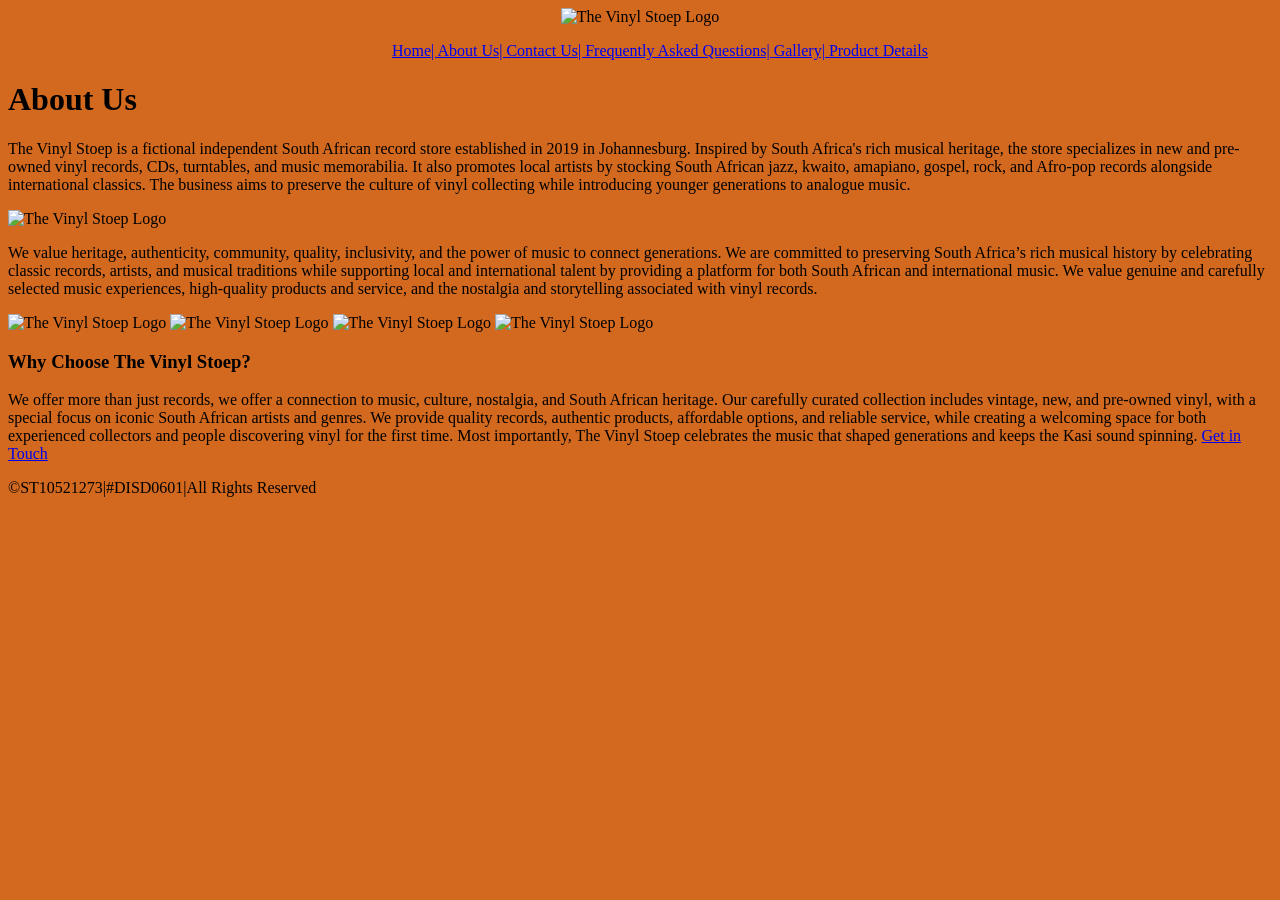
==== About.html @ 345408a7 "Add files via upload" ====
<!DOCTYPE html>
<html lang="en">
<head>
    
    <title>About Us</title>

</head>
<body>
   <header>
     <!---
     Navigation bar starts here-->   
    <nav>   
        <center>
            <img src="images/image1.png.png" alt="The Vinyl Stoep Logo" width="300" height="250">
        </center>  

<ul>
<center> <a href="index.html"> Home| </a>   
   <a href="About.html"> About Us|  </a>   
  <a href="ContactUs.html"> Contact Us| </a>  
   <a href="FrequentlyAskQuestions.html"> Frequently Asked Questions|  </a>  
   <a href="Gallery.html"> Gallery| </a>   
   <a href="ProductDetails.html"> Product Details </a>  
   </center>  
 

</ul>

 <style>body{background-color:chocolate}</style>
    </nav>
    
    </header>  
    <main>
        <h1>About Us</h1>
        <p>The Vinyl Stoep is a fictional independent South African record store established in 2019 in Johannesburg. 
            Inspired by South Africa's rich musical heritage,
             the store specializes in new and pre-owned vinyl records, CDs, turntables, and music memorabilia. 
             It also promotes local artists by stocking South African jazz, kwaito, amapiano, gospel, rock, and Afro-pop records alongside international classics. 
            The business aims to preserve the culture of vinyl collecting while introducing younger generations to analogue music. 
 </p>  
 <img src="Images/Exteriorvin.jpg" alt="The Vinyl Stoep Logo" width="1334" height="500"> 
 
        
<p>
We value heritage, authenticity, community, quality, inclusivity, and the power of music to connect generations. 
We are committed to preserving South Africa’s rich musical history by celebrating classic records, artists, 
and musical traditions while supporting local and international talent by providing a platform for both South African and international  music. 
We value genuine and carefully selected music experiences, high-quality products and service, and the nostalgia and storytelling associated with vinyl records. 

</p>
<img src="Images/HughMasekela.jpg" alt="The Vinyl Stoep Logo" width="300" height="250"> 
 <img src="Images/image10.png" alt="The Vinyl Stoep Logo" width="300" height="250"> 
 <img src="Images/image8.jpg" alt="The Vinyl Stoep Logo" width="300" height="250"> 
 <img src="Images/image11.jpg" alt="The Vinyl Stoep Logo" width="300" height="250"> 

<h3>Why Choose The Vinyl Stoep?</h3>
<p>  
We offer more than just records, we offer a connection to music, culture, nostalgia, and 
South African heritage. Our carefully curated collection includes vintage, new, and pre-owned vinyl,
 with a special focus on iconic South African artists and genres.
 We provide quality records, authentic products, affordable options, and reliable service, while creating a 
 welcoming space for both experienced collectors and people discovering vinyl for the first time. Most importantly,
 The Vinyl Stoep celebrates the music that shaped generations and keeps the Kasi sound spinning.
<a href="ContactUs.html">Get in Touch</a>

</p>
    </main>
    <footer>&copy;ST10521273|#DISD0601|All Rights Reserved</footer>
</body>
</html>
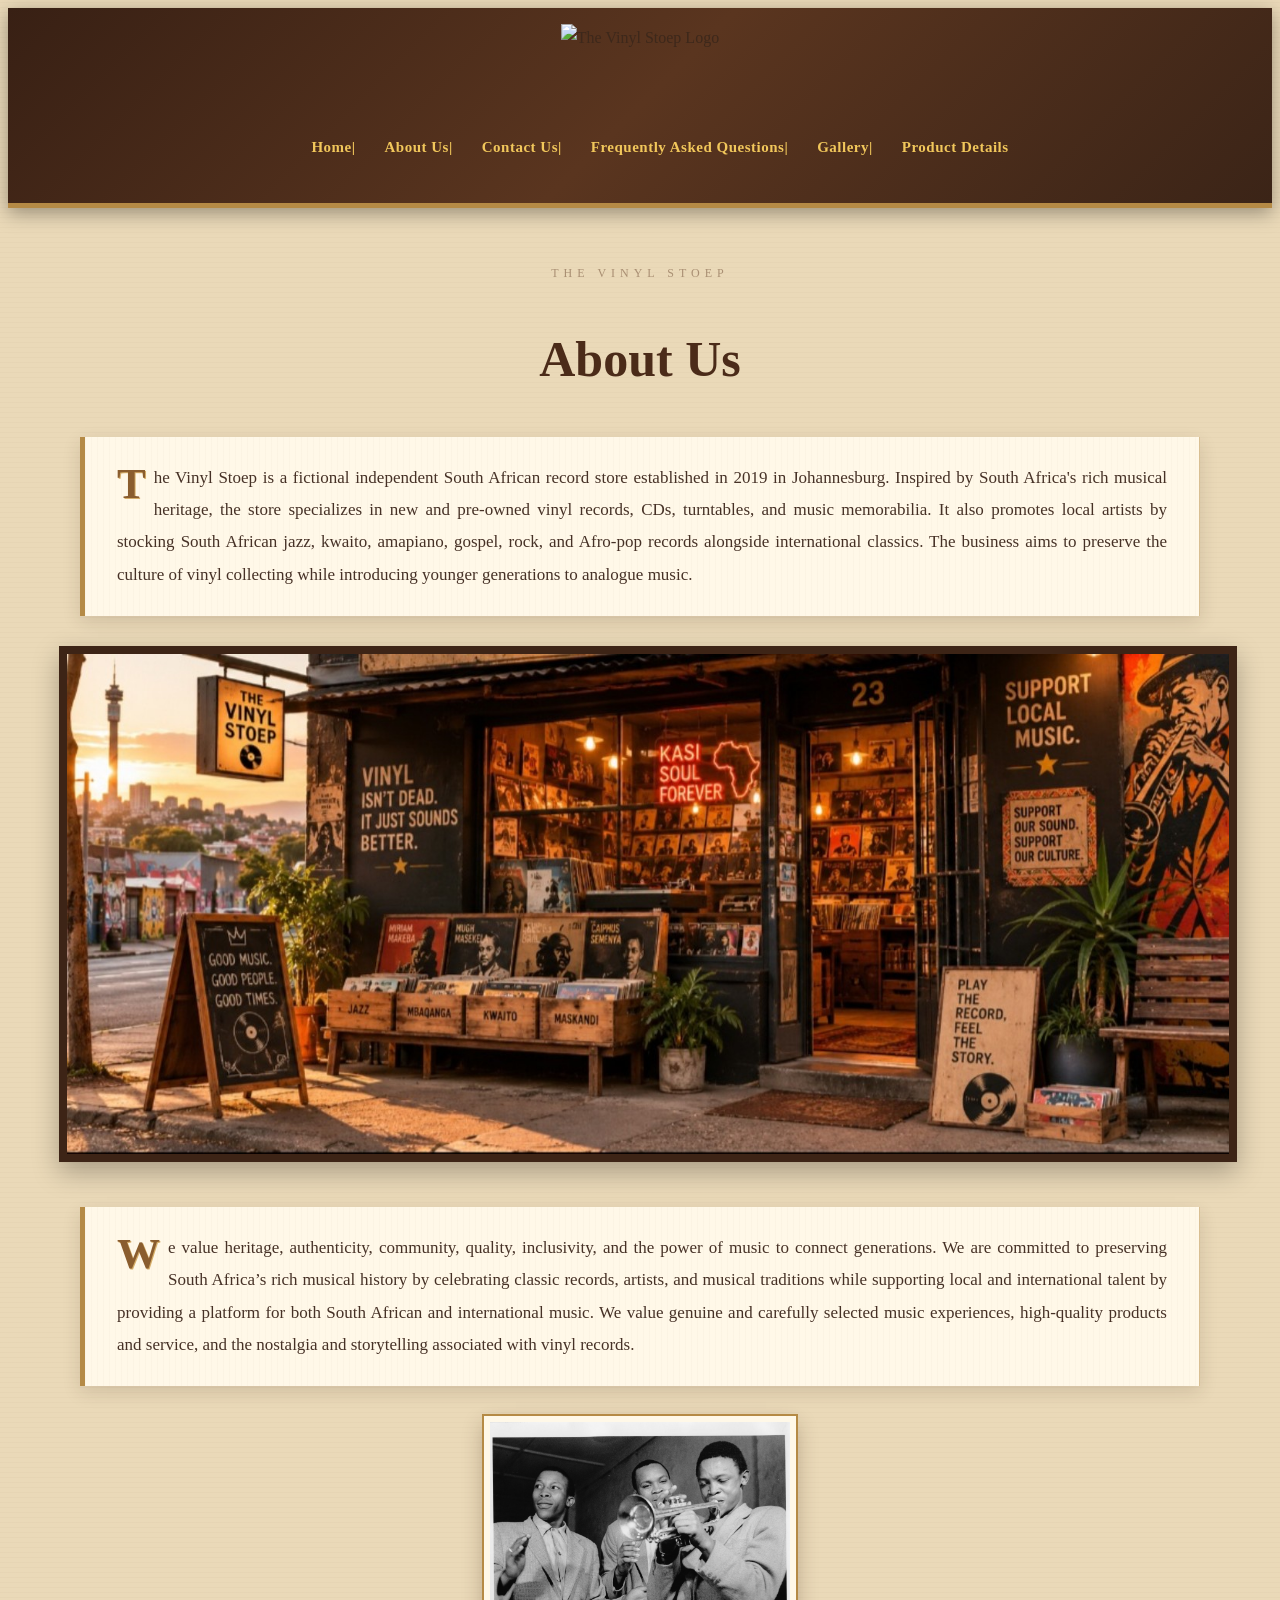
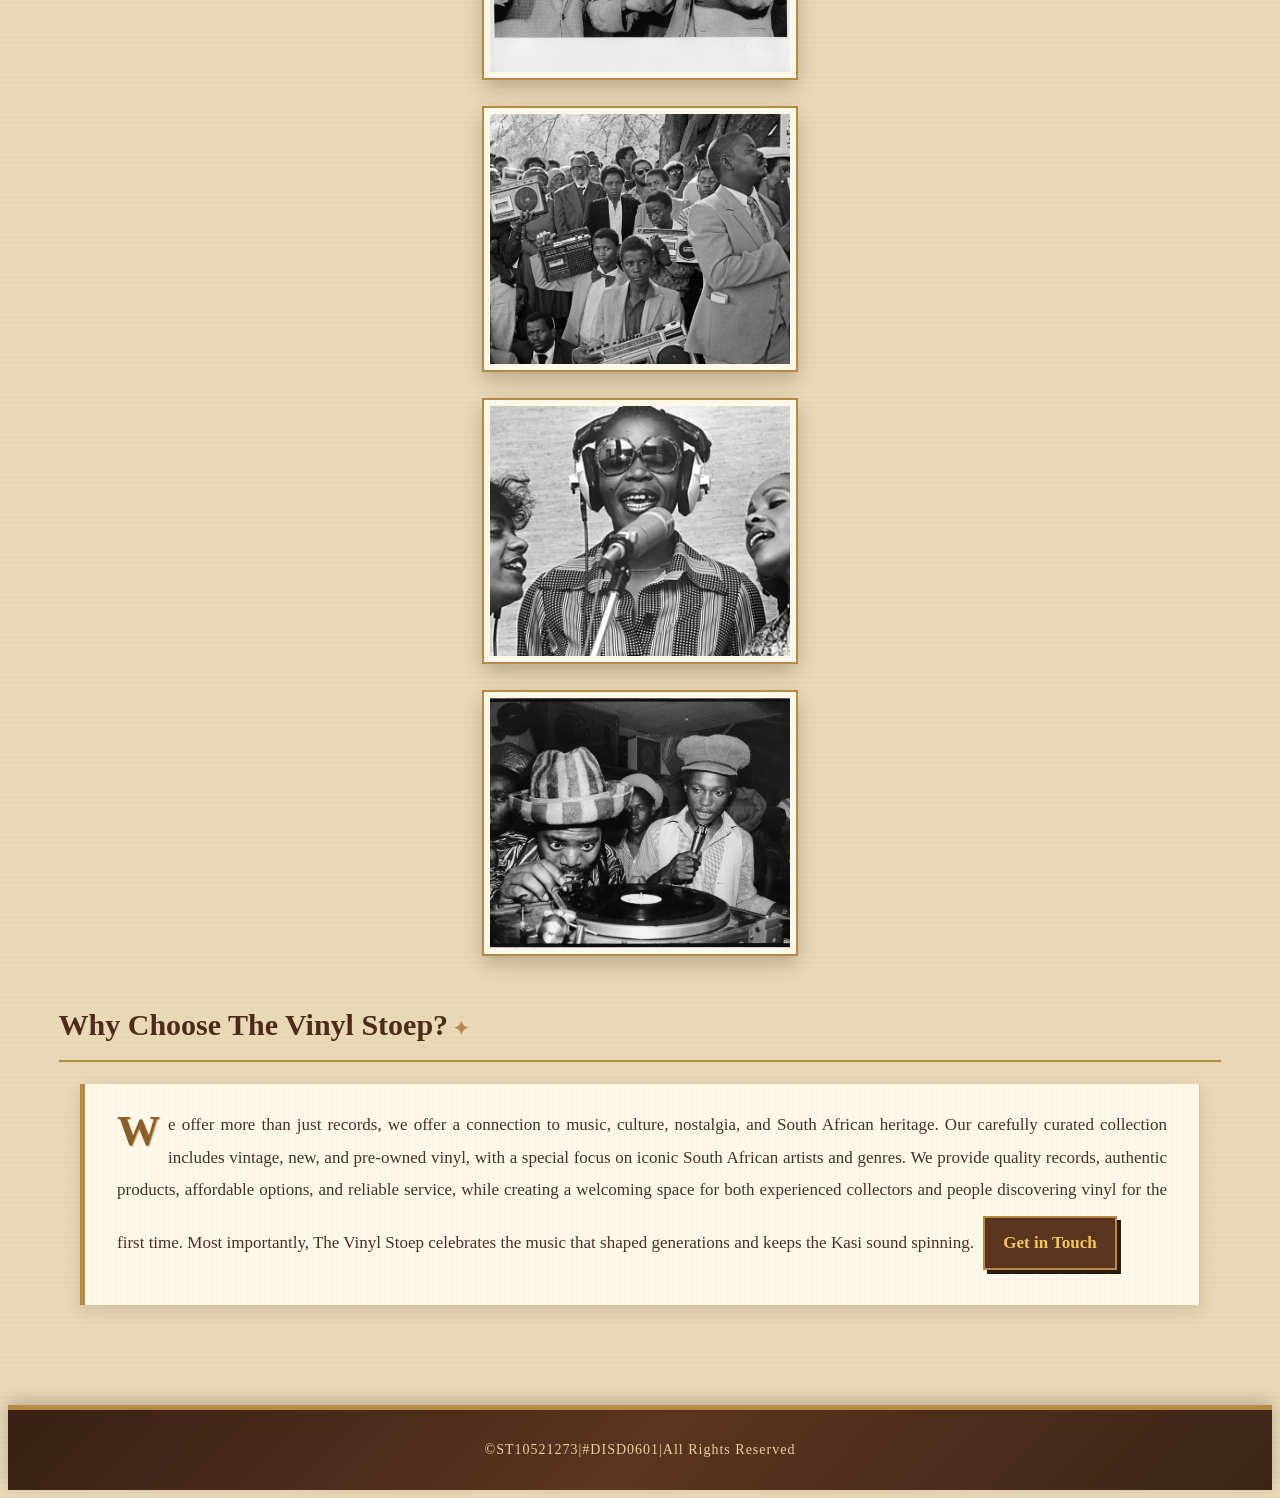
==== commit 40390555: "css" ====
--- a/About.html
+++ b/About.html
@@ -1,70 +1,71 @@
-<!DOCTYPE html>
-<html lang="en">
-<head>
-    
-    <title>About Us</title>
-
-</head>
-<body>
-   <header>
-     <!---
-     Navigation bar starts here-->   
-    <nav>   
-        <center>
-            <img src="images/image1.png.png" alt="The Vinyl Stoep Logo" width="300" height="250">
-        </center>  
-
-<ul>
-<center> <a href="index.html"> Home| </a>   
-   <a href="About.html"> About Us|  </a>   
-  <a href="ContactUs.html"> Contact Us| </a>  
-   <a href="FrequentlyAskQuestions.html"> Frequently Asked Questions|  </a>  
-   <a href="Gallery.html"> Gallery| </a>   
-   <a href="ProductDetails.html"> Product Details </a>  
-   </center>  
- 
-
-</ul>
-
- <style>body{background-color:chocolate}</style>
-    </nav>
-    
-    </header>  
-    <main>
-        <h1>About Us</h1>
-        <p>The Vinyl Stoep is a fictional independent South African record store established in 2019 in Johannesburg. 
-            Inspired by South Africa's rich musical heritage,
-             the store specializes in new and pre-owned vinyl records, CDs, turntables, and music memorabilia. 
-             It also promotes local artists by stocking South African jazz, kwaito, amapiano, gospel, rock, and Afro-pop records alongside international classics. 
-            The business aims to preserve the culture of vinyl collecting while introducing younger generations to analogue music. 
- </p>  
- <img src="Images/Exteriorvin.jpg" alt="The Vinyl Stoep Logo" width="1334" height="500"> 
- 
-        
-<p>
-We value heritage, authenticity, community, quality, inclusivity, and the power of music to connect generations. 
-We are committed to preserving South Africa’s rich musical history by celebrating classic records, artists, 
-and musical traditions while supporting local and international talent by providing a platform for both South African and international  music. 
-We value genuine and carefully selected music experiences, high-quality products and service, and the nostalgia and storytelling associated with vinyl records. 
-
-</p>
-<img src="Images/HughMasekela.jpg" alt="The Vinyl Stoep Logo" width="300" height="250"> 
- <img src="Images/image10.png" alt="The Vinyl Stoep Logo" width="300" height="250"> 
- <img src="Images/image8.jpg" alt="The Vinyl Stoep Logo" width="300" height="250"> 
- <img src="Images/image11.jpg" alt="The Vinyl Stoep Logo" width="300" height="250"> 
-
-<h3>Why Choose The Vinyl Stoep?</h3>
-<p>  
-We offer more than just records, we offer a connection to music, culture, nostalgia, and 
-South African heritage. Our carefully curated collection includes vintage, new, and pre-owned vinyl,
- with a special focus on iconic South African artists and genres.
- We provide quality records, authentic products, affordable options, and reliable service, while creating a 
- welcoming space for both experienced collectors and people discovering vinyl for the first time. Most importantly,
- The Vinyl Stoep celebrates the music that shaped generations and keeps the Kasi sound spinning.
-<a href="ContactUs.html">Get in Touch</a>
-
-</p>
-    </main>
-    <footer>&copy;ST10521273|#DISD0601|All Rights Reserved</footer>
-</body>
+<!DOCTYPE html>
+<html lang="en">
+<head>
+    
+    <title>About Us</title>
+ <link rel="stylesheet" href="CSS/StylingCSS.css">
+</head>
+<body>
+   <header>
+     <!---
+     Navigation bar starts here-->   
+    <nav>   
+        
+            <img src="images/image1.png.png" alt="The Vinyl Stoep Logo" >
+        
+
+<ul>
+    
+ <li><a href="index.html"> Home| </a> 
+</li>  
+ <li>  <a href="About.html"> About Us|  </a>   </li>
+  <li><a href="ContactUs.html"> Contact Us| </a>  </li>
+   <li><a href="FrequentlyAskQuestions.html"> Frequently Asked Questions|  </a>  </li>
+   <li><a href="Gallery.html"> Gallery| </a>   </li>
+   <li><a href="ProductDetails.html"> Product Details </a>  </li>
+      
+
+</ul>
+
+ 
+    </nav>
+    
+    </header>  
+    <main>
+        <h1>About Us</h1>
+        <p>The Vinyl Stoep is a fictional independent South African record store established in 2019 in Johannesburg. 
+            Inspired by South Africa's rich musical heritage,
+             the store specializes in new and pre-owned vinyl records, CDs, turntables, and music memorabilia. 
+             It also promotes local artists by stocking South African jazz, kwaito, amapiano, gospel, rock, and Afro-pop records alongside international classics. 
+            The business aims to preserve the culture of vinyl collecting while introducing younger generations to analogue music. 
+ </p>  
+ <img src="Images/Exteriorvin.jpg" alt="The Vinyl Stoep Logo" width="1334" height="500"> 
+ 
+        
+<p>
+We value heritage, authenticity, community, quality, inclusivity, and the power of music to connect generations. 
+We are committed to preserving South Africa’s rich musical history by celebrating classic records, artists, 
+and musical traditions while supporting local and international talent by providing a platform for both South African and international  music. 
+We value genuine and carefully selected music experiences, high-quality products and service, and the nostalgia and storytelling associated with vinyl records. 
+
+</p>
+<img src="Images/HughMasekela.jpg" alt="The Vinyl Stoep Logo" width="300" height="250"> 
+ <img src="Images/image10.png" alt="The Vinyl Stoep Logo" width="300" height="250"> 
+ <img src="Images/image8.jpg" alt="The Vinyl Stoep Logo" width="300" height="250"> 
+ <img src="Images/image11.jpg" alt="The Vinyl Stoep Logo" width="300" height="250"> 
+
+<h3>Why Choose The Vinyl Stoep?</h3>
+<p>  
+We offer more than just records, we offer a connection to music, culture, nostalgia, and 
+South African heritage. Our carefully curated collection includes vintage, new, and pre-owned vinyl,
+ with a special focus on iconic South African artists and genres.
+ We provide quality records, authentic products, affordable options, and reliable service, while creating a 
+ welcoming space for both experienced collectors and people discovering vinyl for the first time. Most importantly,
+ The Vinyl Stoep celebrates the music that shaped generations and keeps the Kasi sound spinning.
+<a href="ContactUs.html">Get in Touch</a>
+
+</p>
+    </main>
+    <footer>&copy;ST10521273|#DISD0601|All Rights Reserved</footer>
+</body>
 </html>
--- a/CSS/StylingCSS.css
+++ b/CSS/StylingCSS.css
@@ -0,0 +1,976 @@
+ {
+    box-sizing: border-box;
+    margin: 0;
+    padding: 0;
+}
+
+html {
+    scroll-behavior: smooth;
+}
+
+/* 
+   BODY 
+    */
+
+body {
+    font-family: Georgia, "Times New Roman", serif;
+    color: #3d281b;
+    line-height: 1.7;
+    min-height: 100vh;
+
+    background-color: #ead9b8;
+
+    background-image:
+        repeating-linear-gradient(
+            0deg,
+            rgba(80, 45, 20, 0.025) 0px,
+            rgba(80, 45, 20, 0.025) 1px,
+            transparent 1px,
+            transparent 5px
+        );
+
+    animation: pageFade 1s ease;
+}
+
+
+/* 
+   ANIMATIONS
+    */
+
+@keyframes pageFade {
+    from {
+        opacity: 0;
+    }
+
+    to {
+        opacity: 1;
+    }
+}
+
+@keyframes slideDown {
+    from {
+        opacity: 0;
+        transform: translateY(-30px);
+    }
+
+    to {
+        opacity: 1;
+        transform: translateY(0);
+    }
+}
+
+@keyframes slideUp {
+    from {
+        opacity: 0;
+        transform: translateY(30px);
+    }
+
+    to {
+        opacity: 1;
+        transform: translateY(0);
+    }
+}
+
+@keyframes fadeIn {
+    from {
+        opacity: 0;
+    }
+
+    to {
+        opacity: 1;
+    }
+}
+
+@keyframes float {
+    0% {
+        transform: translateY(0);
+    }
+
+    50% {
+        transform: translateY(-5px);
+    }
+
+    100% {
+        transform: translateY(0);
+    }
+}
+
+@keyframes goldGlow {
+    0% {
+        text-shadow: 0 0 0 rgba(218, 171, 75, 0);
+    }
+
+    50% {
+        text-shadow:
+            0 0 8px rgba(218, 171, 75, 0.45);
+    }
+
+    100% {
+        text-shadow: 0 0 0 rgba(218, 171, 75, 0);
+    }
+}
+
+@keyframes imageAppear {
+    from {
+        opacity: 0;
+        transform: translateY(25px);
+    }
+
+    to {
+        opacity: 1;
+        transform: translateY(0);
+    }
+}
+
+@keyframes gentlePulse {
+    0% {
+        box-shadow:
+            0 0 0 rgba(181, 138, 69, 0);
+    }
+
+    50% {
+        box-shadow:
+            0 0 15px rgba(181, 138, 69, 0.22);
+    }
+
+    100% {
+        box-shadow:
+            0 0 0 rgba(181, 138, 69, 0);
+    }
+}
+
+
+/* 
+   HEADER
+    */
+
+header {
+    background:
+        linear-gradient(
+            135deg,
+            #382014,
+            #5a351f,
+            #3b2417
+        );
+
+    border-bottom: 5px solid #b58a45;
+
+    box-shadow:
+        0 5px 18px rgba(0, 0, 0, 0.35);
+
+    animation: slideDown 1s ease;
+
+    position: relative;
+    z-index: 10;
+}
+
+
+/* 
+   NAVIGATION
+   */
+
+nav {
+    min-height: 165px;
+
+    display: flex;
+
+    flex-direction: column;
+
+    justify-content: center;
+
+    align-items: center;
+
+    padding: 15px 20px;
+
+    gap: 10px;
+}
+
+
+/* 
+   LOGO
+  */
+
+nav img {
+    display: block;
+
+    width: auto;
+
+    height: 75px;
+
+    object-fit: contain;
+
+    margin: 0 auto;
+
+    animation:
+        fadeIn 1.2s ease,
+        float 4s ease-in-out infinite;
+
+    transition:
+        transform 0.4s ease,
+        filter 0.4s ease;
+}
+
+nav img:hover {
+    transform: scale(1.06);
+
+    filter:
+        drop-shadow(
+            0 0 10px rgba(218, 171, 75, 0.6)
+        );
+}
+
+
+/* 
+   NAVIGATION LINKS
+   */
+
+nav ul {
+    list-style: none;
+
+    display: flex;
+
+    justify-content: center;
+
+    align-items: center;
+
+    flex-wrap: wrap;
+
+    gap: 3px;
+
+    width: 100%;
+
+    animation: slideUp 1s ease 0.2s both;
+}
+
+nav ul li {
+    list-style: none;
+}
+
+nav ul li a,
+nav ul > a {
+    display: inline-block;
+
+    color: #f1c75b;
+
+    text-decoration: none;
+
+    font-family:
+        Georgia,
+        "Times New Roman",
+        serif;
+
+    font-size: 15px;
+
+    font-weight: bold;
+
+    letter-spacing: 0.5px;
+
+    padding: 9px 12px;
+
+    border: 1px solid transparent;
+
+    transition:
+        all 0.35s ease;
+}
+
+nav ul li a:hover,
+nav ul > a:hover {
+    color: #fff4ce;
+
+    background:
+        rgba(181, 138, 69, 0.25);
+
+    border-color: #b58a45;
+
+    transform: translateY(-3px);
+
+    box-shadow:
+        0 5px 12px rgba(0, 0, 0, 0.25);
+
+    animation: goldGlow 1.5s infinite;
+}
+
+
+/* 
+   MAIN
+   */
+
+main {
+    width: 92%;
+
+    max-width: 1350px;
+
+    margin: auto;
+
+    padding: 55px 20px 70px;
+
+    animation:
+        slideUp 1s ease 0.2s both;
+}
+
+
+/* 
+   HEADINGS
+    */
+
+main h1,
+main h2,
+main h3 {
+    font-family:
+        Georgia,
+        "Times New Roman",
+        serif;
+
+    color: #4b2b19;
+}
+
+main h1 {
+    text-align: center;
+
+    font-size: 50px;
+
+    margin-bottom: 35px;
+
+    animation:
+        fadeIn 1s ease,
+        goldGlow 5s ease-in-out infinite;
+}
+
+main h2 {
+    text-align: center;
+
+    font-size: 42px;
+
+    margin-bottom: 30px;
+
+    animation:
+        fadeIn 1s ease;
+}
+
+main h3 {
+    font-size: 30px;
+
+    margin: 45px 0 22px;
+
+    padding-bottom: 10px;
+
+    border-bottom: 2px solid #b58a45;
+
+    animation: slideUp 0.8s ease;
+
+    transition:
+        text-shadow 0.3s ease;
+}
+
+main h3:hover {
+    text-shadow:
+        0 0 10px rgba(181, 138, 69, 0.4);
+}
+
+main h3::after {
+    content: " ✦";
+
+    color: #b58a45;
+
+    font-size: 19px;
+
+    animation:
+        float 3s ease-in-out infinite;
+}
+
+
+/* 
+   VINTAGE NEWSPAPERPARAGRAPHS
+   */
+
+main p {
+    max-width: 1050px;
+
+    margin: 0 auto 30px;
+
+    padding: 25px 32px;
+
+    font-family:
+        Georgia,
+        "Times New Roman",
+        serif;
+
+    font-size: 17px;
+
+    line-height: 1.9;
+
+    text-align: justify;
+
+    color: #463126;
+
+    background-color: #fff8e8;
+
+    background-image:
+        repeating-linear-gradient(
+            90deg,
+            rgba(80, 45, 20, 0.018) 0px,
+            rgba(80, 45, 20, 0.018) 1px,
+            transparent 1px,
+            transparent 6px
+        );
+
+    border-left: 5px solid #b58a45;
+
+    border-right: 1px solid
+        rgba(181, 138, 69, 0.5);
+
+    box-shadow:
+        0 6px 17px
+        rgba(55, 32, 18, 0.14);
+
+    animation:
+        imageAppear 1s ease;
+
+    transition:
+        transform 0.35s ease,
+        box-shadow 0.35s ease;
+}
+
+main p:hover {
+    transform: translateY(-2px);
+
+    box-shadow:
+        0 10px 23px
+        rgba(55, 32, 18, 0.20);
+}
+
+main p::first-letter {
+    font-size: 43px;
+
+    font-weight: bold;
+
+    color: #8a5d2e;
+
+    float: left;
+
+    line-height: 0.85;
+
+    padding-right: 8px;
+
+    padding-top: 4px;
+
+    text-shadow:
+        1px 1px 0 #d5ad68;
+}
+
+
+/* 
+   PRODUCT DETAILS
+   */
+
+main img[width="300"] {
+    display: block;
+
+    width: 300px;
+
+    height: 250px;
+
+    margin: 30px auto 20px;
+
+    object-fit: cover;
+
+    border: 6px solid #fff8e8;
+
+    outline: 2px solid #b58a45;
+
+    box-shadow:
+        0 8px 20px
+        rgba(55, 32, 18, 0.30);
+
+    animation:
+        imageAppear 0.9s ease;
+
+    transition:
+        transform 0.5s ease,
+        filter 0.5s ease,
+        box-shadow 0.5s ease,
+        outline-color 0.5s ease;
+}
+
+
+/*  HOVER EFFECT
+   */
+
+main img[width="300"]:hover {
+    transform:
+        translateY(-8px)
+        scale(1.035);
+
+    filter:
+        sepia(30%)
+        saturate(78%)
+        contrast(92%)
+        brightness(88%);
+
+    outline-color: #d5ad68;
+
+    box-shadow:
+        0 15px 30px
+        rgba(45, 25, 12, 0.40),
+
+        0 0 15px
+        rgba(181, 138, 69, 0.28);
+}
+
+main h5 {
+    max-width: 650px;
+
+    margin: 3px auto;
+
+    padding: 4px 12px;
+
+    color: #51321f;
+
+    font-family:
+        Georgia,
+        "Times New Roman",
+        serif;
+
+    font-size: 16px;
+
+    font-weight: normal;
+
+    text-align: center;
+
+    background:
+        rgba(255, 248, 232, 0.72);
+
+    border-bottom: 1px solid
+        rgba(181, 138, 69, 0.35);
+
+    transition:
+        background 0.3s ease,
+        padding 0.3s ease;
+}
+
+main h5:hover {
+    background:
+        rgba(181, 138, 69, 0.15);
+
+    padding-left: 18px;
+
+    padding-right: 18px;
+}
+
+main img[width="300"] + p {
+    max-width: 650px;
+
+    margin:
+        0 auto 45px;
+
+    padding:
+        15px 25px;
+
+    text-align: center;
+
+    background:
+        rgba(255, 245, 232, 0.88);
+
+    border:
+        1px solid #b58a45;
+
+    border-top:
+        4px solid #5b351f;
+
+    box-shadow:
+        0 5px 15px
+        rgba(55, 32, 18, 0.12);
+
+    transition:
+        transform 0.4s ease,
+        box-shadow 0.4s ease;
+}
+
+main img[width="300"] + p:hover {
+    transform: translateY(-3px);
+
+    box-shadow:
+        0 10px 22px
+        rgba(55, 32, 18, 0.20),
+
+        0 0 12px
+        rgba(181, 138, 69, 0.15);
+}
+
+
+/*
+   NEW ARRIVALS & LIMITED EDITION
+    */
+
+main h3 ~ img[width="300"] {
+    margin-left: auto;
+
+    margin-right: auto;
+}
+
+
+/* =========================================================
+   LARGE IMAGES
+   ========================================================= */
+
+main img[width="1333"],
+main img[width="1334"] {
+    display: block;
+
+    width: 100%;
+
+    height: 500px;
+
+    object-fit: cover;
+
+    margin: 30px auto 45px;
+
+    border: 8px solid #3d2416;
+
+    box-shadow:
+        0 10px 25px
+        rgba(0, 0, 0, 0.28);
+
+    transition:
+        transform 0.5s ease,
+        filter 0.5s ease,
+        box-shadow 0.5s ease;
+}
+
+main img[width="1333"]:hover,
+main img[width="1334"]:hover {
+    transform: scale(1.015);
+
+    filter:
+        sepia(20%)
+        saturate(85%)
+        brightness(90%);
+
+    box-shadow:
+        0 15px 30px
+        rgba(45, 25, 12, 0.35),
+
+        0 0 15px
+        rgba(181, 138, 69, 0.22);
+}
+
+
+/* 
+   GENERAL LINKS
+    */
+
+main a {
+    color: #7a4b23;
+
+    font-weight: bold;
+
+    text-decoration: none;
+
+    transition:
+        color 0.3s ease,
+        background-color 0.3s ease,
+        transform 0.3s ease;
+}
+
+main a:hover {
+    color: #fff8e8;
+
+    background-color: #5b351f;
+}
+
+main p > a {
+    display: inline-block;
+
+    padding: 9px 18px;
+
+    margin: 10px 5px;
+
+    background-color: #5b351f;
+
+    color: #f1c75b;
+
+    border: 2px solid #b58a45;
+
+    box-shadow:
+        4px 4px 0 #2e1a10;
+
+    transition:
+        transform 0.3s ease,
+        box-shadow 0.3s ease,
+        background-color 0.3s ease;
+}
+
+main p > a:hover {
+    background-color: #8a5d2e;
+
+    transform:
+        translate(-3px, -3px);
+
+    box-shadow:
+        7px 7px 0 #2e1a10,
+
+        0 0 15px
+        rgba(181, 138, 69, 0.30);
+}
+
+
+/* 
+   CONTACT PAGE
+    */
+
+main h6 {
+    color: #5b351f;
+
+    font-size: 19px;
+
+    margin: 20px 0 5px;
+
+    border-bottom:
+        1px solid #b58a45;
+
+    padding-bottom: 5px;
+}
+
+
+/* 
+   FAQ
+   */
+
+main h3 + h6 {
+    text-align: center;
+
+    max-width: 850px;
+
+    margin:
+        0 auto 30px;
+
+    border-bottom: none;
+
+    color: #7a4b23;
+
+    font-size: 18px;
+}
+
+
+/* 
+   VIDEO
+   */
+
+video {
+    display: block;
+
+    width: 1000px;
+
+    height: 500px;
+
+    margin: 30px auto;
+
+    border: 6px solid #3d2416;
+
+    box-shadow:
+        0 8px 20px
+        rgba(0, 0, 0, 0.3);
+
+    transition:
+        transform 0.4s ease,
+        box-shadow 0.4s ease;
+}
+
+video:hover {
+    transform:
+        translateY(-6px)
+        scale(1.02);
+
+    box-shadow:
+        0 15px 28px
+        rgba(45, 25, 12, 0.38),
+
+        0 0 14px
+        rgba(181, 138, 69, 0.25);
+}
+
+
+/*
+   FOOTER
+   */
+
+footer {
+    padding: 28px 20px;
+
+    background:
+        linear-gradient(
+            135deg,
+            #382014,
+            #5a351f,
+            #3b2417
+        );
+
+    color: #e8d1a0;
+
+    text-align: center;
+
+    font-family:
+        Georgia,
+        "Times New Roman",
+        serif;
+
+    font-size: 14px;
+
+    letter-spacing: 1px;
+
+    border-top:
+        5px solid #b58a45;
+
+    box-shadow:
+        0 -5px 15px
+        rgba(0, 0, 0, 0.2);
+}
+
+main::before {
+    content: "THE VINYL STOEP";
+
+    display: block;
+
+    text-align: center;
+
+    color:
+        rgba(91, 53, 31, 0.45);
+
+    font-size: 12px;
+
+    letter-spacing: 5px;
+
+    margin-bottom: 20px;
+
+    animation:
+        fadeIn 1.5s ease;
+}
+
+::-webkit-scrollbar {
+    width: 12px;
+}
+
+::-webkit-scrollbar-track {
+    background: #eadabd;
+}
+
+::-webkit-scrollbar-thumb {
+    background: #5b351f;
+
+    border-radius: 2px;
+}
+
+::-webkit-scrollbar-thumb:hover {
+    background: #8a5d2e;
+}
+
+::selection {
+    background: #b58a45;
+
+    color: #2f1b10;
+}
+
+
+/* 
+   MOBILE RESPONSIVENESS
+    */
+
+@media (max-width: 900px) {
+
+    nav ul {
+        gap: 2px;
+    }
+
+    nav ul li a,
+    nav ul > a {
+        font-size: 13px;
+
+        padding: 7px 8px;
+    }
+
+    main {
+        width: 96%;
+
+        padding:
+            40px 10px 50px;
+    }
+
+    main h1 {
+        font-size: 40px;
+    }
+
+    main h2 {
+        font-size: 34px;
+    }
+
+    main h3 {
+        font-size: 26px;
+    }
+
+    main p {
+        padding: 20px;
+
+        font-size: 16px;
+    }
+
+    main img[width="300"] {
+        width: 280px;
+
+        height: 235px;
+    }
+}
+
+
+@media (max-width: 600px) {
+
+    nav {
+        min-height: 190px;
+    }
+
+    nav img {
+        height: 65px;
+    }
+
+    nav ul {
+        flex-direction: column;
+    }
+
+    nav ul li a,
+    nav ul > a {
+        font-size: 14px;
+
+        width: 100%;
+
+        text-align: center;
+    }
+
+    main h1 {
+        font-size: 34px;
+    }
+
+    main h2 {
+        font-size: 30px;
+    }
+
+    main h3 {
+        font-size: 24px;
+    }
+
+    main p {
+        font-size: 15px;
+
+        text-align: left;
+
+        padding: 18px;
+    }
+
+    main img[width="300"] {
+        width: 90%;
+
+        max-width: 300px;
+
+        height: auto;
+
+        aspect-ratio: 300 / 250;
+    }
+}
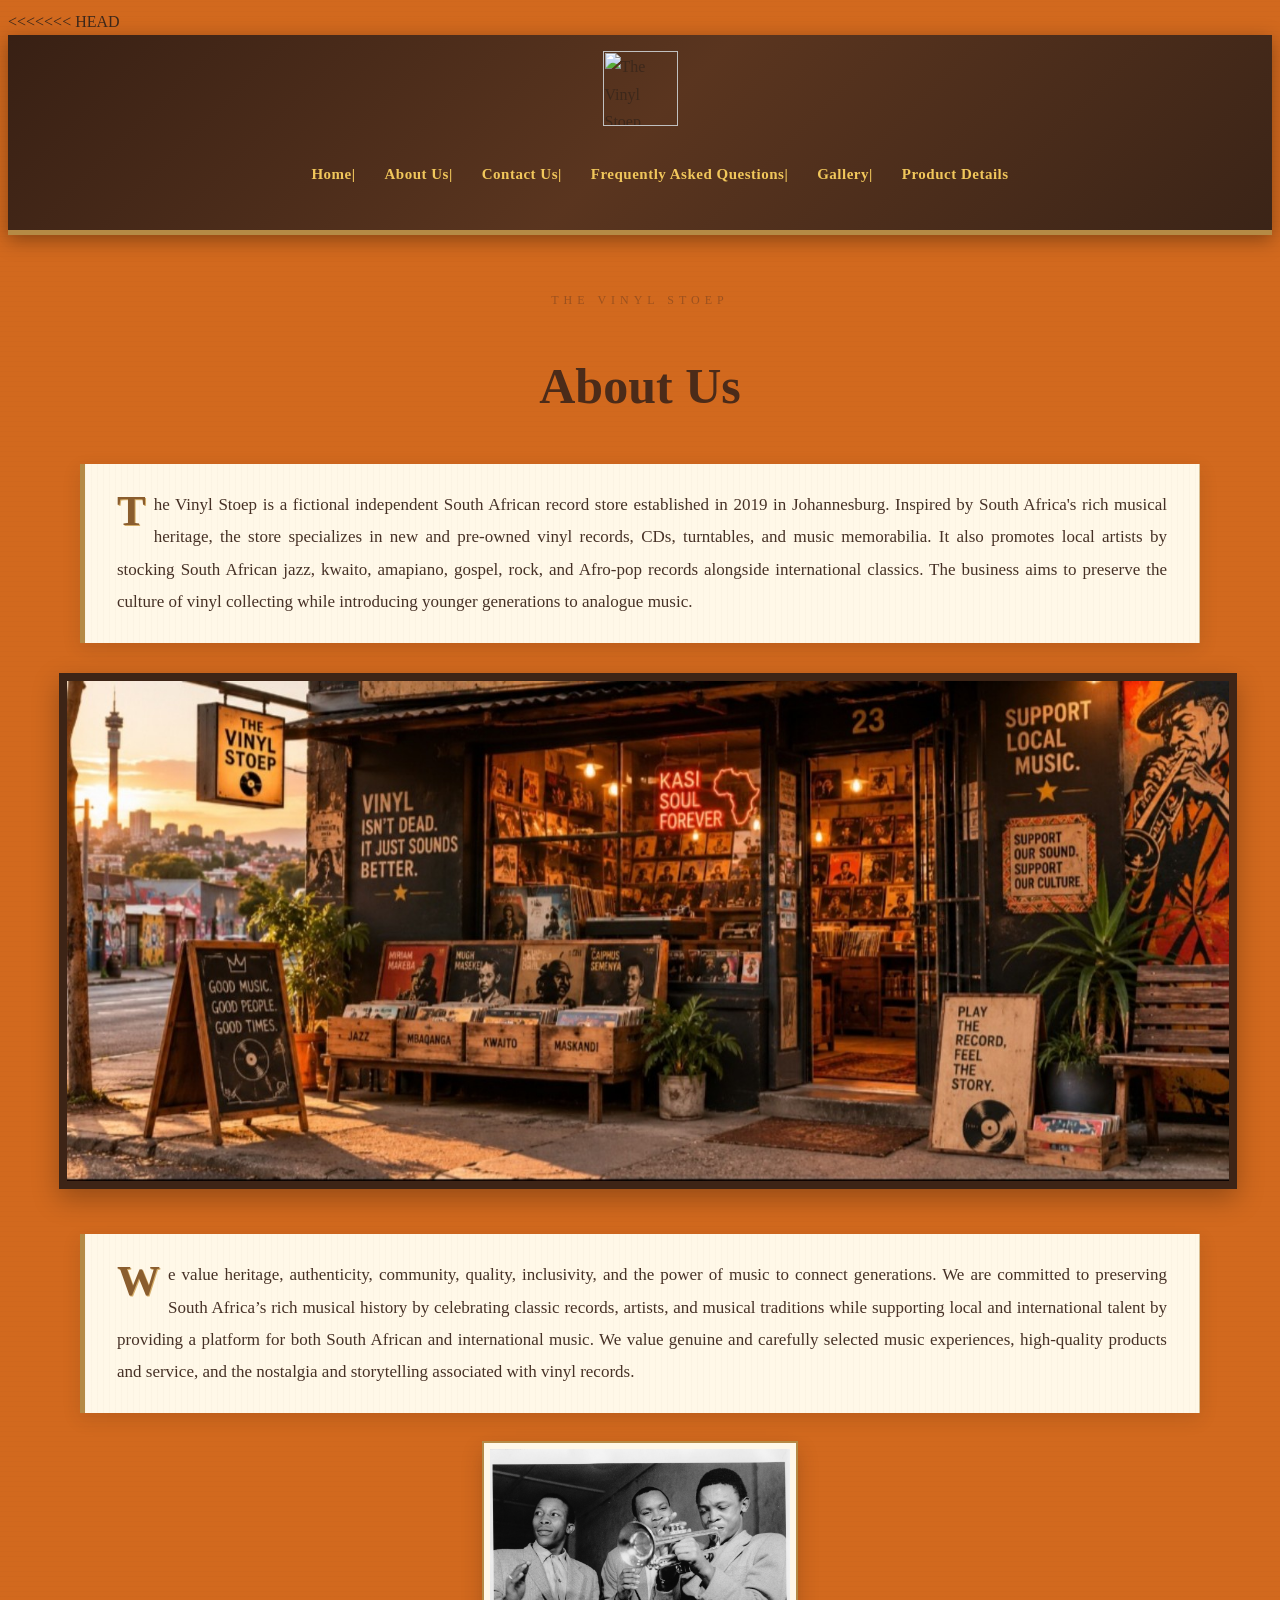
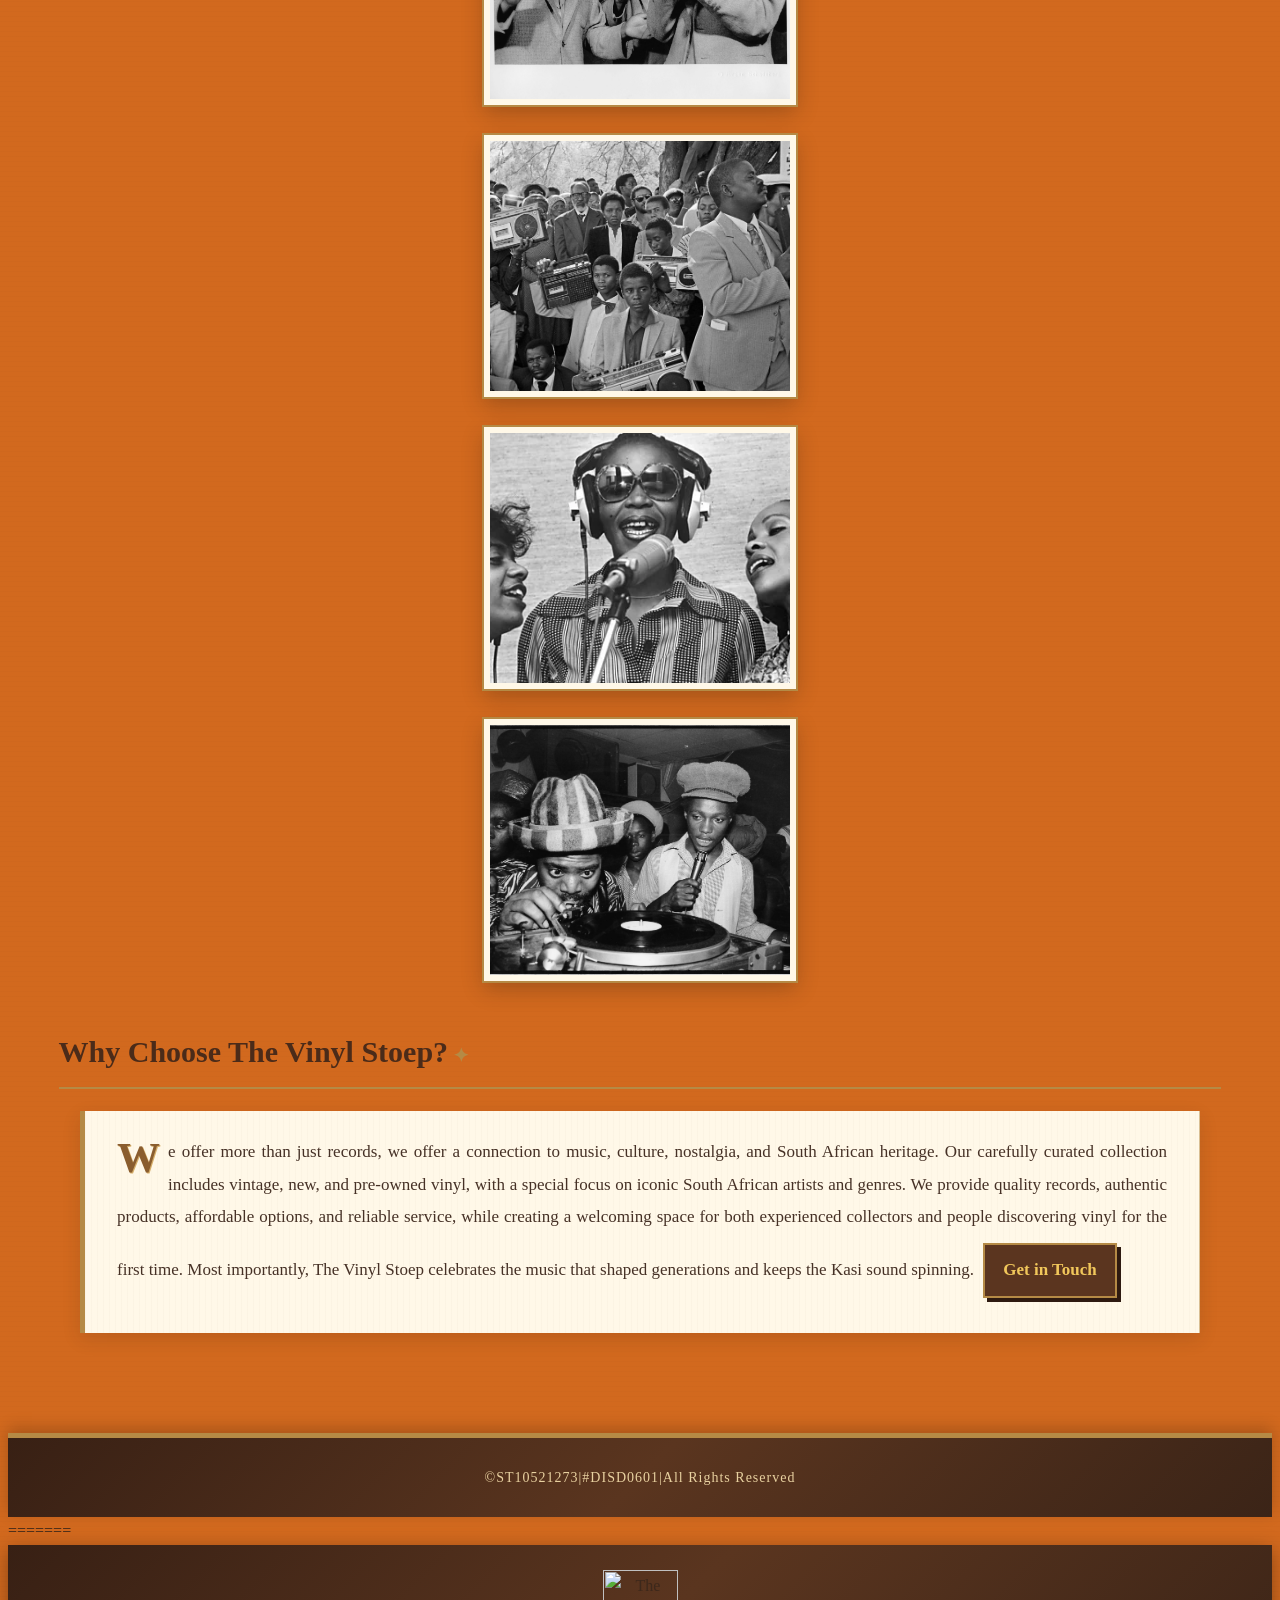
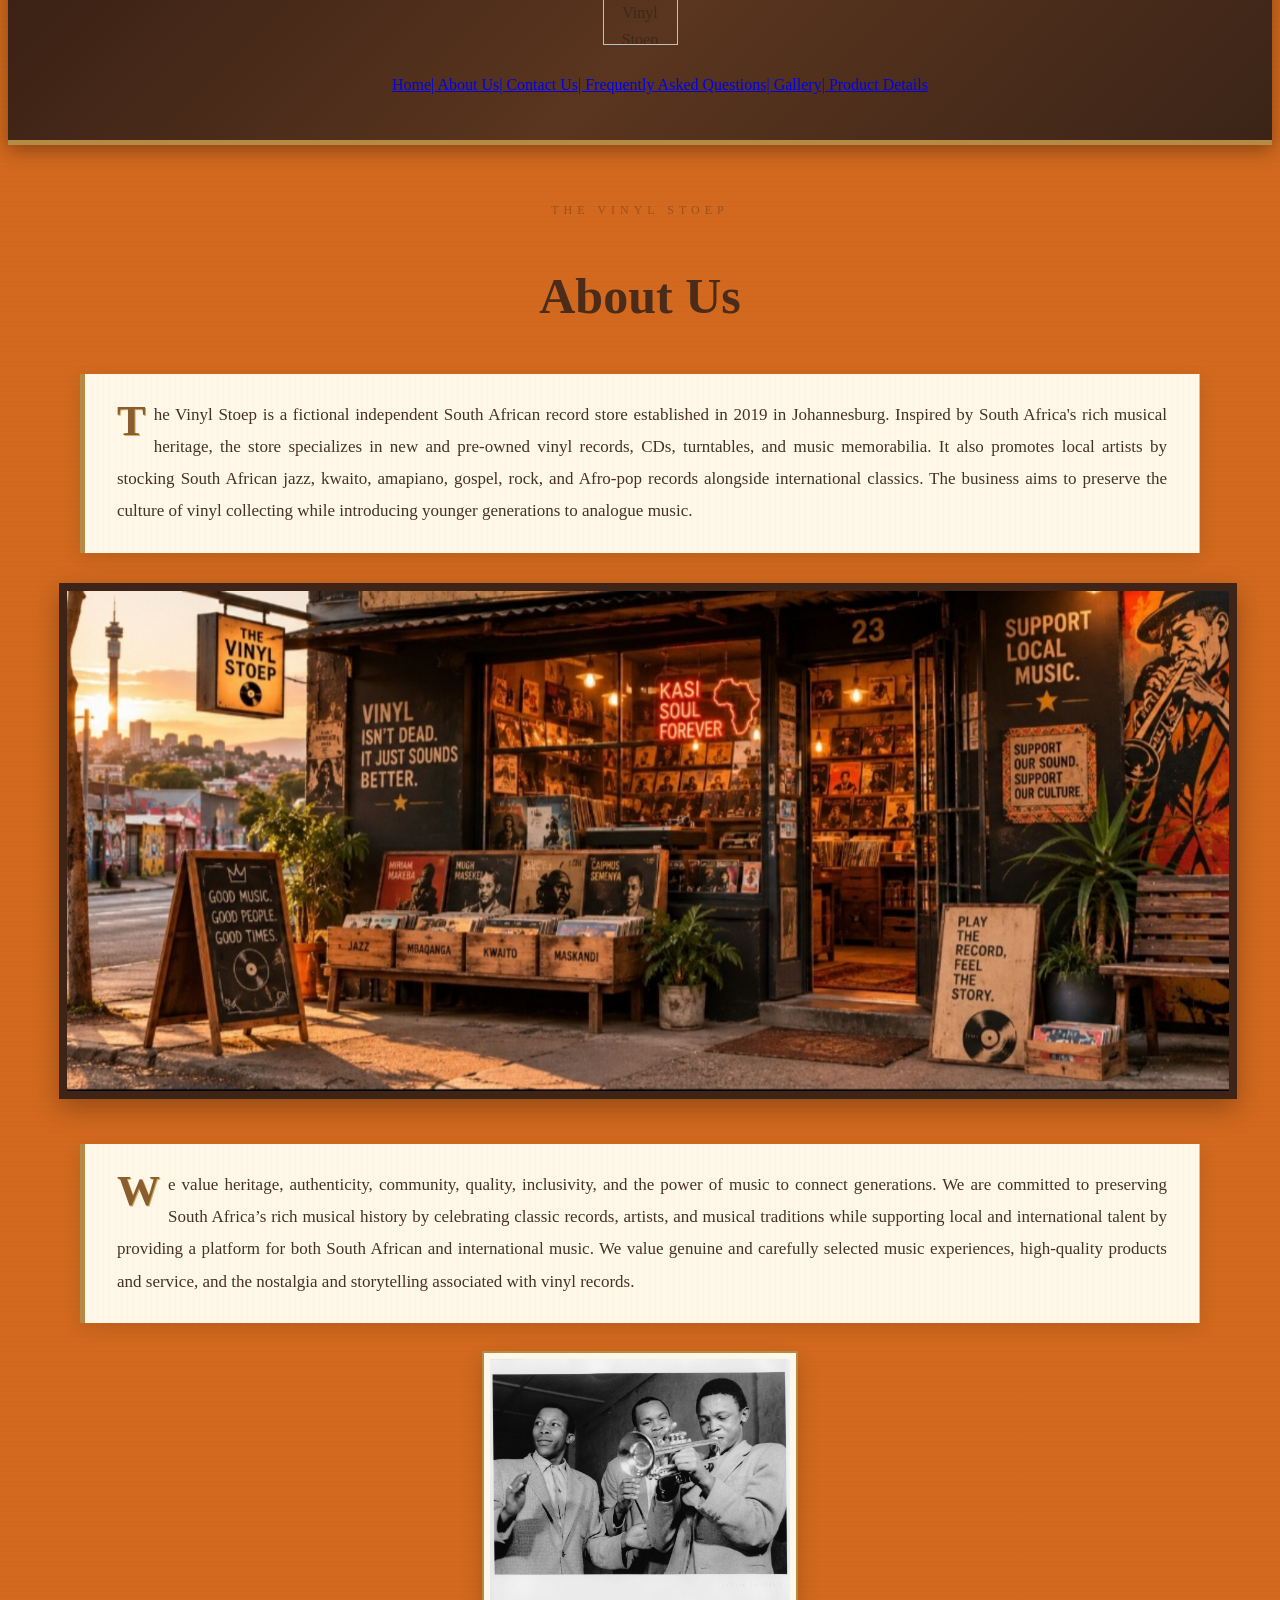
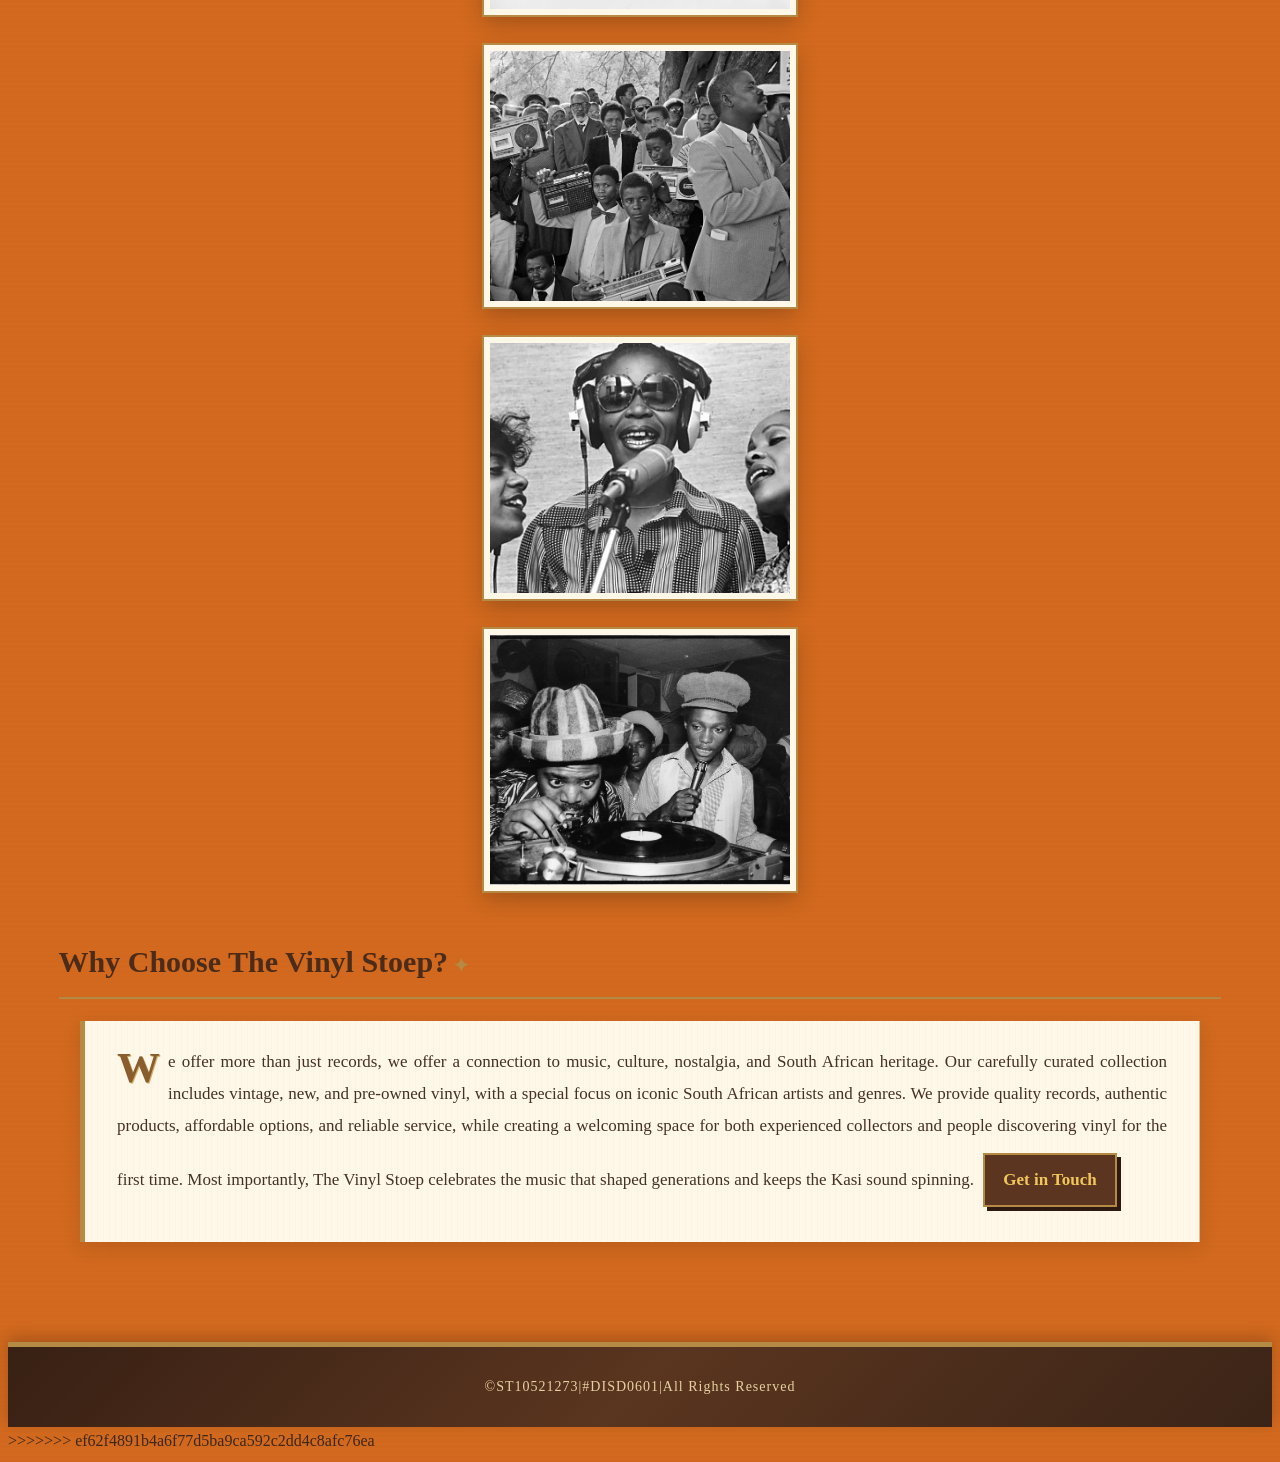
==== commit 7ada0f2e: "Upload The Vinyl Stoep website" ====
--- a/About.html
+++ b/About.html
@@ -1,3 +1,4 @@
+<<<<<<< HEAD
 <!DOCTYPE html>
 <html lang="en">
 <head>
@@ -68,4 +69,75 @@
     </main>
     <footer>&copy;ST10521273|#DISD0601|All Rights Reserved</footer>
 </body>
+=======
+<!DOCTYPE html>
+<html lang="en">
+<head>
+    
+    <title>About Us</title>
+
+</head>
+<body>
+   <header>
+     <!---
+     Navigation bar starts here-->   
+    <nav>   
+        <center>
+            <img src="images/image1.png.png" alt="The Vinyl Stoep Logo" width="300" height="250">
+        </center>  
+
+<ul>
+<center> <a href="index.html"> Home| </a>   
+   <a href="About.html"> About Us|  </a>   
+  <a href="ContactUs.html"> Contact Us| </a>  
+   <a href="FrequentlyAskQuestions.html"> Frequently Asked Questions|  </a>  
+   <a href="Gallery.html"> Gallery| </a>   
+   <a href="ProductDetails.html"> Product Details </a>  
+   </center>  
+ 
+
+</ul>
+
+ <style>body{background-color:chocolate}</style>
+    </nav>
+    
+    </header>  
+    <main>
+        <h1>About Us</h1>
+        <p>The Vinyl Stoep is a fictional independent South African record store established in 2019 in Johannesburg. 
+            Inspired by South Africa's rich musical heritage,
+             the store specializes in new and pre-owned vinyl records, CDs, turntables, and music memorabilia. 
+             It also promotes local artists by stocking South African jazz, kwaito, amapiano, gospel, rock, and Afro-pop records alongside international classics. 
+            The business aims to preserve the culture of vinyl collecting while introducing younger generations to analogue music. 
+ </p>  
+ <img src="Images/Exteriorvin.jpg" alt="The Vinyl Stoep Logo" width="1334" height="500"> 
+ 
+        
+<p>
+We value heritage, authenticity, community, quality, inclusivity, and the power of music to connect generations. 
+We are committed to preserving South Africa’s rich musical history by celebrating classic records, artists, 
+and musical traditions while supporting local and international talent by providing a platform for both South African and international  music. 
+We value genuine and carefully selected music experiences, high-quality products and service, and the nostalgia and storytelling associated with vinyl records. 
+
+</p>
+<img src="Images/HughMasekela.jpg" alt="The Vinyl Stoep Logo" width="300" height="250"> 
+ <img src="Images/image10.png" alt="The Vinyl Stoep Logo" width="300" height="250"> 
+ <img src="Images/image8.jpg" alt="The Vinyl Stoep Logo" width="300" height="250"> 
+ <img src="Images/image11.jpg" alt="The Vinyl Stoep Logo" width="300" height="250"> 
+
+<h3>Why Choose The Vinyl Stoep?</h3>
+<p>  
+We offer more than just records, we offer a connection to music, culture, nostalgia, and 
+South African heritage. Our carefully curated collection includes vintage, new, and pre-owned vinyl,
+ with a special focus on iconic South African artists and genres.
+ We provide quality records, authentic products, affordable options, and reliable service, while creating a 
+ welcoming space for both experienced collectors and people discovering vinyl for the first time. Most importantly,
+ The Vinyl Stoep celebrates the music that shaped generations and keeps the Kasi sound spinning.
+<a href="ContactUs.html">Get in Touch</a>
+
+</p>
+    </main>
+    <footer>&copy;ST10521273|#DISD0601|All Rights Reserved</footer>
+</body>
+>>>>>>> ef62f4891b4a6f77d5ba9ca592c2dd4c8afc76ea
 </html>
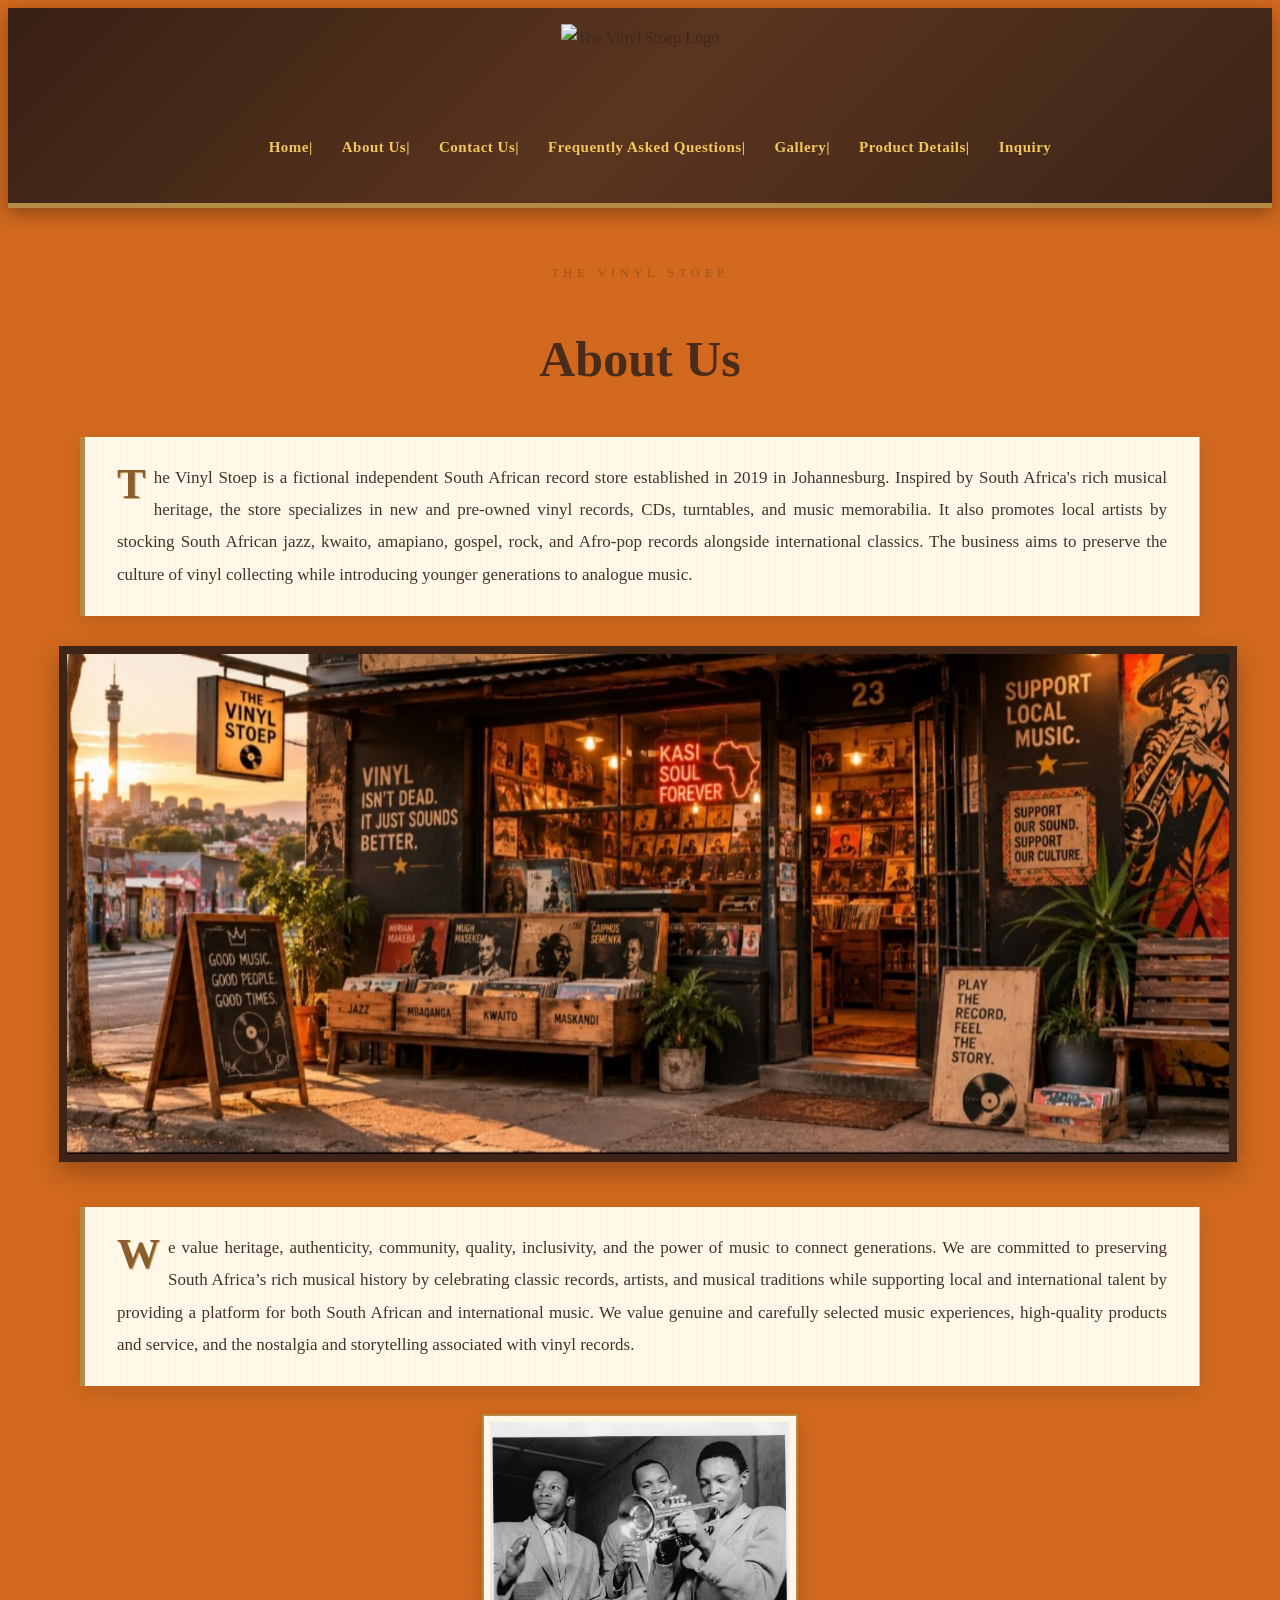
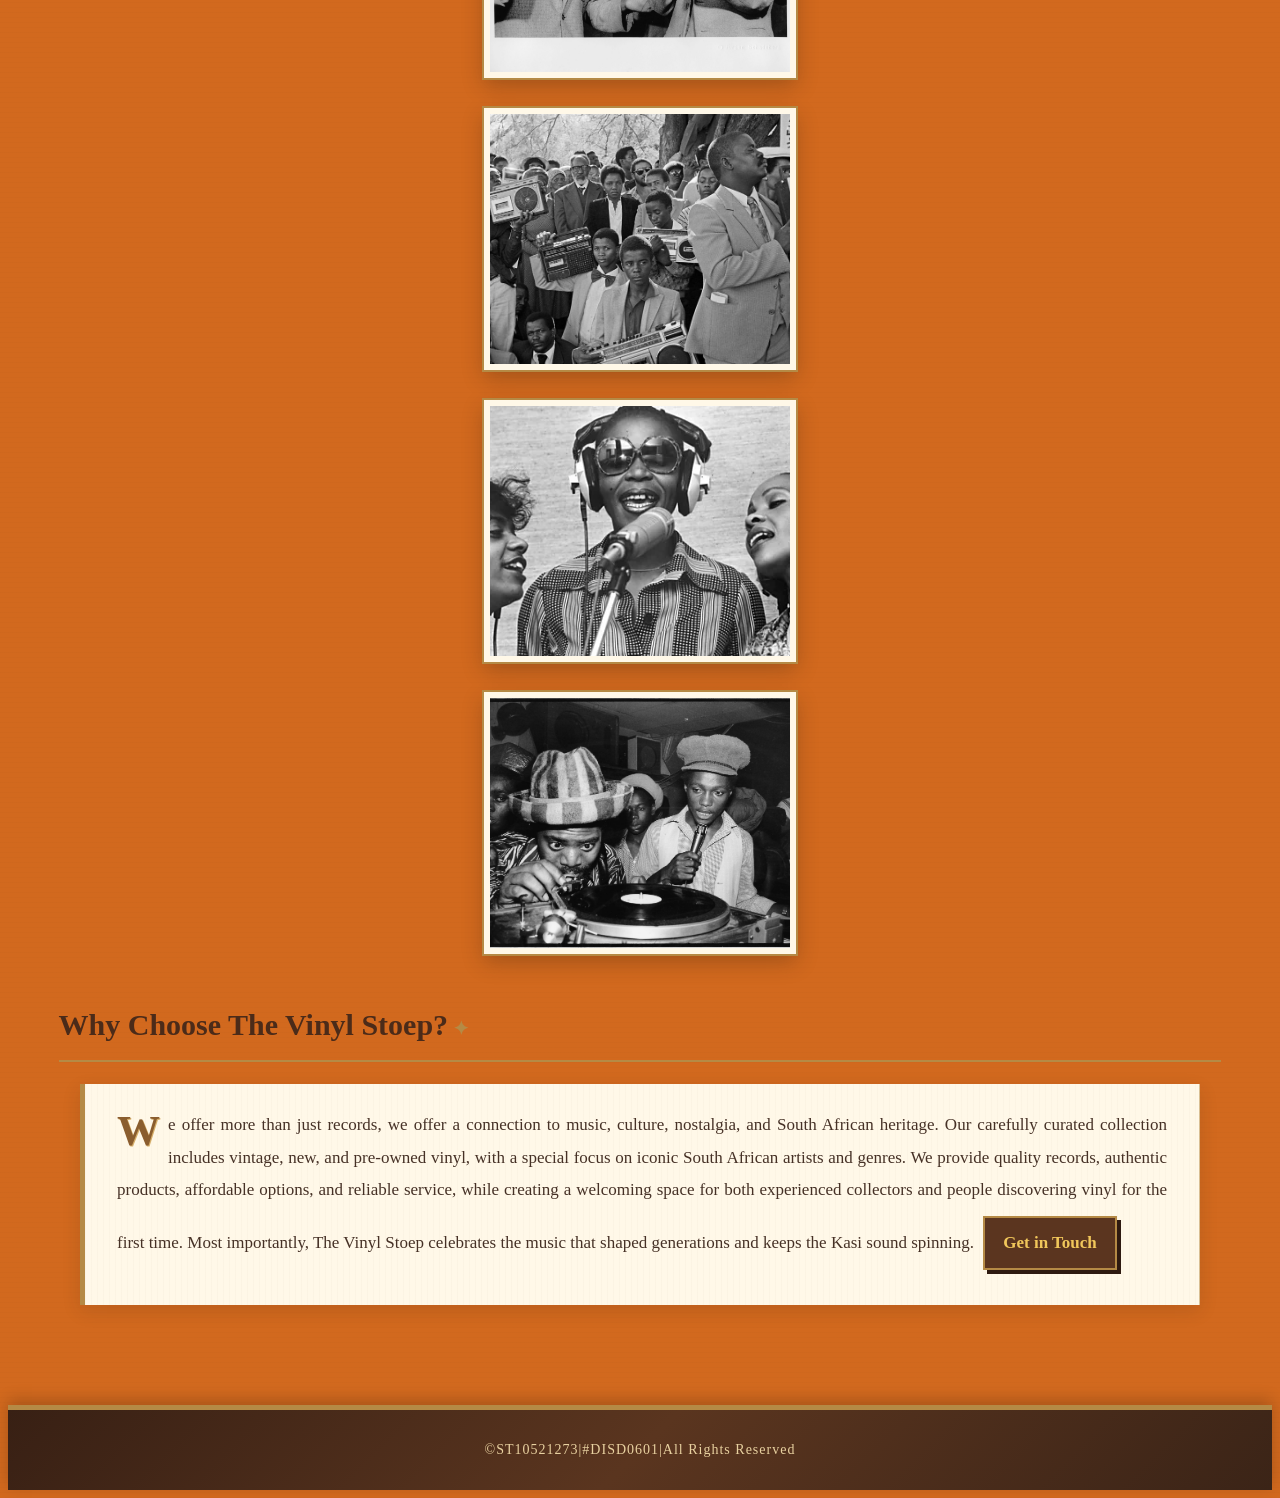
==== commit 63bc4202: "Refactor About.html with updated content and features Removed old HTML structure and merged new cont" ====
--- a/About.html
+++ b/About.html
@@ -1,4 +1,3 @@
-<<<<<<< HEAD
 <!DOCTYPE html>
 <html lang="en">
 <head>
@@ -16,14 +15,15 @@
         
 
 <ul>
-    
+    <style>body{background-color:chocolate}</style>
  <li><a href="index.html"> Home| </a> 
 </li>  
  <li>  <a href="About.html"> About Us|  </a>   </li>
   <li><a href="ContactUs.html"> Contact Us| </a>  </li>
    <li><a href="FrequentlyAskQuestions.html"> Frequently Asked Questions|  </a>  </li>
    <li><a href="Gallery.html"> Gallery| </a>   </li>
-   <li><a href="ProductDetails.html"> Product Details </a>  </li>
+   <li><a href="ProductDetails.html"> Product Details| </a>  </li>
+    <li><a href="Inquiry.html"> Inquiry </a>  </li>
       
 
 </ul>
@@ -66,78 +66,18 @@
 <a href="ContactUs.html">Get in Touch</a>
 
 </p>
+<button
+    id="topButton"
+    onclick="scrollToTop()"
+    style="display: none;"
+>
+    Back to Top
+</button>
+ <script src="JS/Script.js"></script>
     </main>
+
+   
     <footer>&copy;ST10521273|#DISD0601|All Rights Reserved</footer>
+    <script src="JS/Script.js"></script>
 </body>
-=======
-<!DOCTYPE html>
-<html lang="en">
-<head>
-    
-    <title>About Us</title>
-
-</head>
-<body>
-   <header>
-     <!---
-     Navigation bar starts here-->   
-    <nav>   
-        <center>
-            <img src="images/image1.png.png" alt="The Vinyl Stoep Logo" width="300" height="250">
-        </center>  
-
-<ul>
-<center> <a href="index.html"> Home| </a>   
-   <a href="About.html"> About Us|  </a>   
-  <a href="ContactUs.html"> Contact Us| </a>  
-   <a href="FrequentlyAskQuestions.html"> Frequently Asked Questions|  </a>  
-   <a href="Gallery.html"> Gallery| </a>   
-   <a href="ProductDetails.html"> Product Details </a>  
-   </center>  
- 
-
-</ul>
-
- <style>body{background-color:chocolate}</style>
-    </nav>
-    
-    </header>  
-    <main>
-        <h1>About Us</h1>
-        <p>The Vinyl Stoep is a fictional independent South African record store established in 2019 in Johannesburg. 
-            Inspired by South Africa's rich musical heritage,
-             the store specializes in new and pre-owned vinyl records, CDs, turntables, and music memorabilia. 
-             It also promotes local artists by stocking South African jazz, kwaito, amapiano, gospel, rock, and Afro-pop records alongside international classics. 
-            The business aims to preserve the culture of vinyl collecting while introducing younger generations to analogue music. 
- </p>  
- <img src="Images/Exteriorvin.jpg" alt="The Vinyl Stoep Logo" width="1334" height="500"> 
- 
-        
-<p>
-We value heritage, authenticity, community, quality, inclusivity, and the power of music to connect generations. 
-We are committed to preserving South Africa’s rich musical history by celebrating classic records, artists, 
-and musical traditions while supporting local and international talent by providing a platform for both South African and international  music. 
-We value genuine and carefully selected music experiences, high-quality products and service, and the nostalgia and storytelling associated with vinyl records. 
-
-</p>
-<img src="Images/HughMasekela.jpg" alt="The Vinyl Stoep Logo" width="300" height="250"> 
- <img src="Images/image10.png" alt="The Vinyl Stoep Logo" width="300" height="250"> 
- <img src="Images/image8.jpg" alt="The Vinyl Stoep Logo" width="300" height="250"> 
- <img src="Images/image11.jpg" alt="The Vinyl Stoep Logo" width="300" height="250"> 
-
-<h3>Why Choose The Vinyl Stoep?</h3>
-<p>  
-We offer more than just records, we offer a connection to music, culture, nostalgia, and 
-South African heritage. Our carefully curated collection includes vintage, new, and pre-owned vinyl,
- with a special focus on iconic South African artists and genres.
- We provide quality records, authentic products, affordable options, and reliable service, while creating a 
- welcoming space for both experienced collectors and people discovering vinyl for the first time. Most importantly,
- The Vinyl Stoep celebrates the music that shaped generations and keeps the Kasi sound spinning.
-<a href="ContactUs.html">Get in Touch</a>
-
-</p>
-    </main>
-    <footer>&copy;ST10521273|#DISD0601|All Rights Reserved</footer>
-</body>
->>>>>>> ef62f4891b4a6f77d5ba9ca592c2dd4c8afc76ea
-</html>+</html>
--- a/CSS/StylingCSS.css
+++ b/CSS/StylingCSS.css
@@ -609,10 +609,6 @@
 }
 
 
-/* =========================================================
-   LARGE IMAGES
-   ========================================================= */
-
 main img[width="1333"],
 main img[width="1334"] {
     display: block;
@@ -973,4 +969,981 @@
 
         aspect-ratio: 300 / 250;
     }
-}+}
+
+
+
+/* Inquiry form container */
+#inquiryForm {
+max-width: 750px;
+margin: 40px auto;
+padding: 35px;
+
+background-color: #fff8e8;
+
+border-left: 5px solid #b58a45;
+border-right: 1px solid rgba(181, 138, 69, 0.5);
+
+box-shadow:
+    0 8px 20px rgba(55, 32, 18, 0.18);
+
+animation: imageAppear 0.8s ease;
+
+}
+
+/* Form labels */
+#inquiryForm label {
+display: block;
+
+margin-bottom: 8px;
+
+color: #5b351f;
+
+font-family: Georgia, "Times New Roman", serif;
+
+font-size: 17px;
+
+font-weight: bold;
+
+}
+
+/* Text inputs, email inputs and dropdown menu */
+#inquiryForm input,
+#inquiryForm select,
+#inquiryForm textarea {
+width: 100%;
+
+padding: 12px 15px;
+
+font-family: Georgia, "Times New Roman", serif;
+
+font-size: 16px;
+
+color: #3d281b;
+
+background-color: #fffdf5;
+
+border: 1px solid #b58a45;
+
+outline: none;
+
+box-sizing: border-box;
+
+transition:
+    border-color 0.3s ease,
+    box-shadow 0.3s ease,
+    transform 0.3s ease;
+
+}
+
+/* Text area */
+#inquiryForm textarea {
+resize: vertical;
+
+min-height: 150px;
+
+}
+
+/* Input focus effect */
+#inquiryForm input,
+#inquiryForm select,
+#inquiryForm textarea {
+border-color: #8a5d2e;
+
+box-shadow:
+    0 0 10px rgba(181, 138, 69, 0.35);
+
+transform: translateY(-2px);
+
+}
+
+/* Placeholder text */
+#inquiryForm input::placeholder,
+#inquiryForm textarea::placeholder {
+color: #9b8068;
+
+font-style: italic;
+
+}
+
+/* Submit button */
+#inquiryForm button {
+display: block;
+
+width: 100%;
+
+padding: 14px 25px;
+
+margin-top: 10px;
+
+background-color: #5b351f;
+
+color: #f1c75b;
+
+font-family: Georgia, "Times New Roman", serif;
+
+font-size: 17px;
+
+font-weight: bold;
+
+letter-spacing: 1px;
+
+border: 2px solid #b58a45;
+
+cursor: pointer;
+
+box-shadow:
+    4px 4px 0 #2e1a10;
+
+transition:
+    transform 0.3s ease,
+    box-shadow 0.3s ease,
+    background-color 0.3s ease;
+
+}
+
+/* Submit button hover effect */
+#inquiryForm button {
+background-color: #8a5d2e;
+
+transform: translate(-3px, -3px);
+
+box-shadow:
+    7px 7px 0 #2e1a10,
+    0 0 15px rgba(181, 138, 69, 0.3);
+
+}
+
+/* Submit button when clicked */
+#inquiryForm button {
+transform: translate(1px, 1px);
+
+box-shadow:
+    2px 2px 0 #2e1a10;
+
+}
+
+/* Form success or error message */
+#formMessage {
+max-width: 750px;
+
+margin: 20px auto;
+
+padding: 15px 20px;
+
+text-align: center;
+
+font-weight: bold;
+
+color: #5b351f;
+
+background-color: rgba(255, 248, 232, 0.9);
+
+border: 1px solid #b58a45;
+
+}
+
+
+@media (max-width: 600px) {
+
+#inquiryForm {
+    margin: 25px auto;
+
+    padding: 25px 20px;
+}
+
+#inquiryForm input,
+#inquiryForm select,
+#inquiryForm textarea {
+    font-size: 16px;
+}
+
+#inquiryForm button {
+    font-size: 16px;
+}
+
+}
+
+
+
+#searchInput {
+    width: 60%;
+    max-width: 500px;
+    padding: 12px 18px;
+    margin: 15px 0 30px;
+    font-size: 16px;
+    border: 2px solid #333;
+    border-radius: 25px;
+    outline: none;
+    transition: 0.3s;
+}
+
+#searchInput:focus {
+    border-color: #8b4513;
+    box-shadow: 0 0 8px rgba(139, 69, 19, 0.4);
+}
+
+
+
+.cart-button-container {
+    text-align: right;
+    margin: 20px;
+}
+
+#viewCartButton {
+    padding: 12px 20px;
+    font-size: 16px;
+    font-weight: bold;
+    background-color: #5c2e0d;
+    color: white;
+    border: none;
+    border-radius: 25px;
+    cursor: pointer;
+    transition: 0.3s;
+}
+
+#viewCartButton:hover {
+    background-color: #8b4513;
+    transform: scale(1.05);
+}
+
+
+
+#shoppingCart {
+    display: none;
+    position: fixed;
+    top: 0;
+    right: 0;
+    width: 350px;
+    max-width: 90%;
+    height: 100%;
+    background-color: white;
+    padding: 25px;
+    box-sizing: border-box;
+    overflow-y: auto;
+    box-shadow: -5px 0 15px rgba(0, 0, 0, 0.3);
+    z-index: 1000;
+}
+
+
+#shoppingCart.show-cart {
+    display: block;
+}
+
+
+/* Cart heading and close button */
+
+.cart-header {
+    display: flex;
+    justify-content: space-between;
+    align-items: center;
+    border-bottom: 2px solid #ddd;
+    margin-bottom: 20px;
+}
+
+.cart-header h2 {
+    margin: 0;
+}
+
+#closeCartButton {
+    font-size: 30px;
+    background: none;
+    border: none;
+    cursor: pointer;
+}
+
+
+/* Cart items */
+
+#cartItems div {
+    padding: 12px 0;
+    border-bottom: 1px solid #ddd;
+}
+
+#cartItems button {
+    padding: 6px 10px;
+    margin-left: 10px;
+    background-color: #a52a2a;
+    color: white;
+    border: none;
+    border-radius: 5px;
+    cursor: pointer;
+}
+
+
+/* Payment  */
+
+#paymentMethod {
+    width: 100%;
+    padding: 10px;
+    margin: 10px 0 20px;
+    border-radius: 5px;
+    font-size: 16px;
+}
+
+
+/* Cart action buttons */
+
+.cart-actions {
+    display: flex;
+    gap: 10px;
+}
+
+#clearCartButton,
+#checkoutButton {
+    flex: 1;
+    padding: 12px;
+    border: none;
+    border-radius: 6px;
+    color: white;
+    font-weight: bold;
+    cursor: pointer;
+}
+
+#clearCartButton {
+    background-color: #a52a2a;
+}
+
+#checkoutButton {
+    background-color: #5c2e0d;
+}
+
+#clearCartButton:hover,
+#checkoutButton:hover {
+    opacity: 0.85;
+}
+
+
+
+.product button {
+    background-color: #5c2e0d;
+    color: white;
+    border: none;
+    padding: 12px 22px;
+    font-size: 16px;
+    font-weight: bold;
+    border-radius: 25px;
+    cursor: pointer;
+    margin-top: 10px;
+    transition: 0.3s;
+}
+
+/* When the user hovers over the button */
+
+.product button:hover {
+    background-color: #8b4513;
+    transform: scale(1.05);
+}
+
+/* When the user clicks the button */
+
+.product button:active {
+    transform: scale(0.98);
+}
+
+
+
+#newArrivals {
+    margin: 40px 0;
+    text-align: center;
+}
+
+
+/* GENRE FILTER BUTTONS */
+
+.genre-filters {
+    margin: 20px 0;
+}
+
+.genre-filters button {
+    padding: 10px 18px;
+    margin: 5px;
+    border: none;
+    border-radius: 20px;
+    background-color: #5c2e0d;
+    color: white;
+    font-weight: bold;
+    cursor: pointer;
+    transition: 0.3s;
+}
+
+.genre-filters button:hover {
+    background-color: #8b4513;
+    transform: scale(1.05);
+}
+
+
+/* SLIDESHOW */
+
+.new-arrivals-slideshow {
+    display: flex;
+    justify-content: center;
+    align-items: center;
+    gap: 20px;
+    margin: 30px auto;
+}
+
+.arrival-slide {
+    display: none;
+    position: relative;
+}
+
+.arrival-slide img {
+    width: 300px;
+    height: 250px;
+    object-fit: cover;
+    cursor: pointer;
+    border-radius: 8px;
+    transition: 0.3s;
+}
+
+.arrival-slide img:hover {
+    transform: scale(1.03);
+}
+
+
+/* NEW BADGE */
+
+.new-badge {
+    position: absolute;
+    top: 10px;
+    left: 10px;
+    background-color: #a52a2a;
+    color: white;
+    padding: 6px 12px;
+    border-radius: 5px;
+    font-weight: bold;
+    z-index: 1;
+}
+
+
+/* SLIDESHOW BUTTONS */
+
+.slide-button {
+    padding: 12px 18px;
+    border: none;
+    border-radius: 20px;
+    background-color: #5c2e0d;
+    color: white;
+    font-weight: bold;
+    cursor: pointer;
+    transition: 0.3s;
+}
+
+.slide-button:hover {
+    background-color: #8b4513;
+}
+
+
+
+
+.quick-view-modal {
+    display: none;
+    position: fixed;
+    top: 0;
+    left: 0;
+    width: 100%;
+    height: 100%;
+
+    background-color: rgba(0, 0, 0, 0.7);
+
+    justify-content: center;
+    align-items: center;
+
+    z-index: 2000;
+}
+
+.quick-view-content {
+    position: relative;
+    width: 400px;
+    max-width: 90%;
+    max-height: 90vh;
+
+    background-color: white;
+    padding: 30px;
+
+    border-radius: 10px;
+    text-align: center;
+
+    overflow-y: auto;
+}
+
+.quick-view-content img {
+    width: 250px;
+    max-width: 100%;
+    border-radius: 5px;
+}
+
+
+/* CLOSE BUTTON */
+
+.close-modal {
+    position: absolute;
+    top: 10px;
+    right: 15px;
+
+    background: none;
+    border: none;
+
+    font-size: 30px;
+    cursor: pointer;
+}
+
+
+/* ADD TO CART BUTTON IN QUICK VIEW */
+
+#quickViewDetails button {
+    background-color: #5c2e0d;
+    color: white;
+
+    border: none;
+    border-radius: 20px;
+
+    padding: 12px 20px;
+
+    font-size: 16px;
+    font-weight: bold;
+
+    cursor: pointer;
+}
+
+#quickViewDetails button:hover {
+    background-color: #8b4513;
+}
+
+/* Make the image look clickable */
+
+#vinylLogo {
+    cursor: pointer;
+    transition: 0.3s;
+}
+
+#vinylLogo:hover {
+    transform: scale(1.05);
+}
+
+
+.vinyl-popup {
+    display: none;
+    position: fixed;
+    top: 0;
+    left: 0;
+
+    width: 100%;
+    height: 20%;
+
+    background-color: rgba(0, 0, 0, 0.7);
+
+    justify-content: center;
+    align-items: center;
+
+    z-index: 2000;
+}
+
+
+.vinyl-popup-content {
+    position: relative;
+
+    width: 400px;
+    max-width: 85%;
+
+    padding: 30px;
+
+    background-color: white;
+
+    text-align: center;
+
+    border-radius: 10px;
+}
+
+
+/* CLOSE BUTTON */
+
+#closePopup {
+    position: absolute;
+
+    top: 10px;
+    right: 15px;
+
+    border: none;
+    background: none;
+
+    font-size: 30px;
+
+    cursor: pointer;
+}
+
+
+/* EXPLORE COLLECTION LINK */
+
+.vinyl-popup-content a {
+    display: inline-block;
+
+    margin-top: 15px;
+    padding: 12px 20px;
+
+    background-color: #5c2e0d;
+    color: white;
+
+    text-decoration: none;
+
+    border-radius: 25px;
+
+    font-weight: bold;
+}
+
+.vinyl-popup-content a:hover {
+    background-color: #8b4513;
+}
+
+
+
+.faq-section {
+    width: 80%;
+    max-width: 900px;
+    margin: 40px auto;
+}
+
+.faq-item {
+    margin-bottom: 10px;
+}
+
+/* Question button */
+
+.faq-question {
+    width: 100%;
+    padding: 15px 20px;
+
+    background-color: #5c2e0d;
+    color: white;
+
+    border: none;
+    border-radius: 6px;
+
+    text-align: left;
+
+    font-size: 16px;
+    font-weight: bold;
+
+    cursor: pointer;
+    transition: 0.3s;
+}
+
+.faq-question:hover {
+    background-color: #8b4513;
+}
+
+/* Answer - hidden until the question is clicked */
+
+.faq-answer {
+    display: none;
+
+    padding: 15px 20px;
+
+    background-color: white;
+    color: #333;
+
+    border: 1px solid #ddd;
+    border-top: none;
+
+    border-radius: 0 0 6px 6px;
+}
+
+.faq-answer p {
+    margin: 0;
+    line-height: 1.6;
+}
+
+
+
+#topButton {
+    position: fixed;
+    bottom: 30px;
+    right: 30px;
+
+    display: none;
+
+    background-color: #5c2e0d;
+    color: white;
+
+    border: none;
+    border-radius: 50%;
+
+    width: 70px;
+    height: 55px;
+
+    font-size: 11px;
+    font-weight: bold;
+
+    cursor: pointer;
+
+    box-shadow: 0 4px 10px rgba(0, 0, 0, 0.3);
+
+    transition: 0.3s;
+
+    z-index: 1000;
+}
+
+
+/* Hover effect */
+
+#topButton:hover {
+    background-color: #8b4513;
+    transform: translateY(-5px);
+}
+
+
+/* Click effect */
+
+#topButton:active {
+    transform: scale(0.95);
+}
+
+
+
+
+.home-search {
+    text-align: center;
+    margin: 30px auto;
+    padding: 25px;
+    max-width: 800px;
+}
+
+.home-search h2 {
+    margin-bottom: 15px;
+}
+
+#homeSearchInput {
+    width: 60%;
+    max-width: 500px;
+    padding: 12px 18px;
+
+    font-size: 16px;
+
+    border: 2px solid #5c2e0d;
+    border-radius: 25px;
+
+    outline: none;
+}
+
+#homeSearchInput:focus {
+    border-color: #8b4513;
+    box-shadow: 0 0 8px rgba(139, 69, 19, 0.3);
+}
+
+.home-search button {
+    padding: 12px 22px;
+    margin-left: 8px;
+
+    background-color: #5c2e0d;
+    color: white;
+
+    border: none;
+    border-radius: 25px;
+
+    font-size: 16px;
+    font-weight: bold;
+
+    cursor: pointer;
+    transition: 0.3s;
+}
+
+.home-search button:hover {
+    background-color: #8b4513;
+    transform: scale(1.05);
+}
+
+
+/* SEARCH RESULTS */
+
+#searchResults {
+    margin-top: 25px;
+    text-align: left;
+}
+
+.search-result {
+    margin: 15px;
+    padding: 15px;
+
+    background-color: white;
+
+    border-left: 4px solid #5c2e0d;
+    border-radius: 5px;
+}
+
+.search-result img {
+    max-width: 150px;
+    height: auto;
+}
+
+
+
+.gallery-image {
+    cursor: pointer;
+    transition: transform 0.3s ease;
+}
+
+.gallery-image:hover {
+    transform: scale(1.05);
+}
+
+
+/* Dark background behind the large image */
+
+.lightbox {
+    display: none;
+
+    position: fixed;
+    top: 0;
+    left: 0;
+
+    width: 100%;
+    height: 100%;
+
+    background-color: rgba(0, 0, 0, 0.85);
+
+    justify-content: center;
+    align-items: center;
+
+    z-index: 3000;
+}
+
+
+/* Large image */
+
+#lightboxImage {
+    max-width: 90%;
+    max-height: 85%;
+
+    object-fit: contain;
+
+    border-radius: 5px;
+
+    box-shadow: 0 5px 25px rgba(0, 0, 0, 0.5);
+}
+
+
+/* Close button */
+
+.close-lightbox {
+    position: absolute;
+
+    top: 20px;
+    right: 30px;
+
+    background: none;
+    color: white;
+
+    border: none;
+
+    font-size: 40px;
+
+    cursor: pointer;
+
+    transition: 0.3s;
+}
+
+.close-lightbox:hover {
+    transform: scale(1.2);
+}
+
+
+/
+
+/* Gallery image hover animation */
+.gallery-image {
+    cursor: zoom-in;
+    transition: transform 0.35s ease, box-shadow 0.35s ease;
+}
+
+.gallery-image:hover {
+    transform: scale(1.05);
+    box-shadow: 0 8px 20px rgba(0, 0, 0, 0.4);
+}
+
+/* Dark background overlay */
+.image-popup {
+    position: fixed;
+    inset: 0;
+    width: 100%;
+    height: 100%;
+    background: rgba(0, 0, 0, 0.92);
+
+    display: flex;
+    justify-content: center;
+    align-items: center;
+
+    z-index: 9999;
+    cursor: zoom-out;
+
+    opacity: 0;
+    animation: fadeIn 0.35s ease forwards;
+}
+
+/* Expanded image */
+.image-popup img {
+    max-width: 85%;
+    max-height: 85vh;
+    object-fit: contain;
+
+    border: 3px solid white;
+    border-radius: 8px;
+
+    animation: zoomIn 0.4s ease forwards;
+    cursor: default;
+}
+
+/* Close button */
+.close-popup {
+    position: absolute;
+    top: 25px;
+    right: 35px;
+
+    background: transparent;
+    color: white;
+    border: none;
+
+    font-size: 45px;
+    cursor: pointer;
+    transition: transform 0.3s ease;
+}
+
+.close-popup:hover {
+    transform: rotate(90deg) scale(1.2);
+    color: #d4af37;
+}
+
+/* Fade animation */
+@keyframes fadeIn {
+    from {
+        opacity: 0;
+    }
+    to {
+        opacity: 1;
+    }
+}
+
+/* Zoom animation */
+@keyframes zoomIn {
+    from {
+        transform: scale(0.5);
+        opacity: 0;
+    }
+    to {
+        transform: scale(1);
+        opacity: 1;
+    }
+}
+
+/* Mobile responsiveness */
+@media (max-width: 600px) {
+    .image-popup img {
+        max-width: 95%;
+        max-height: 75vh;
+    }
+
+    .close-popup {
+        top: 10px;
+        right: 15px;
+    }
+}
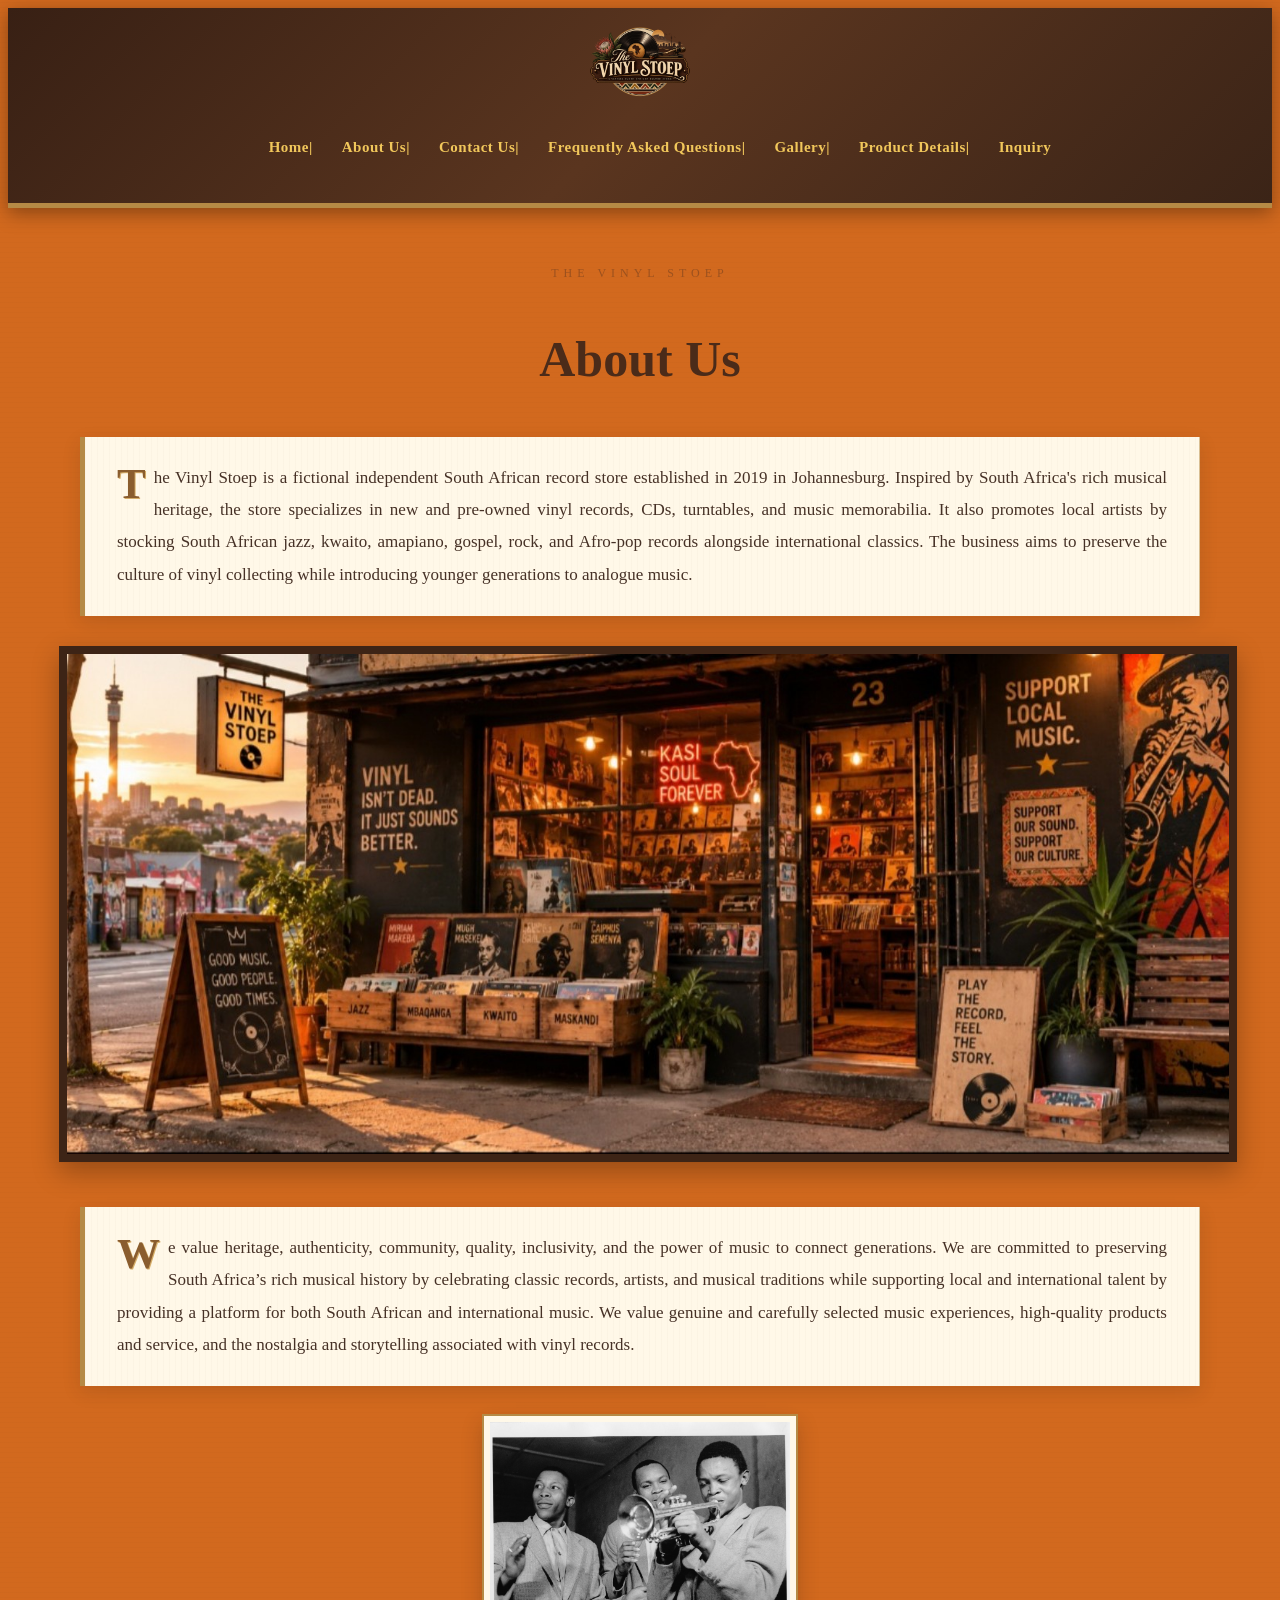
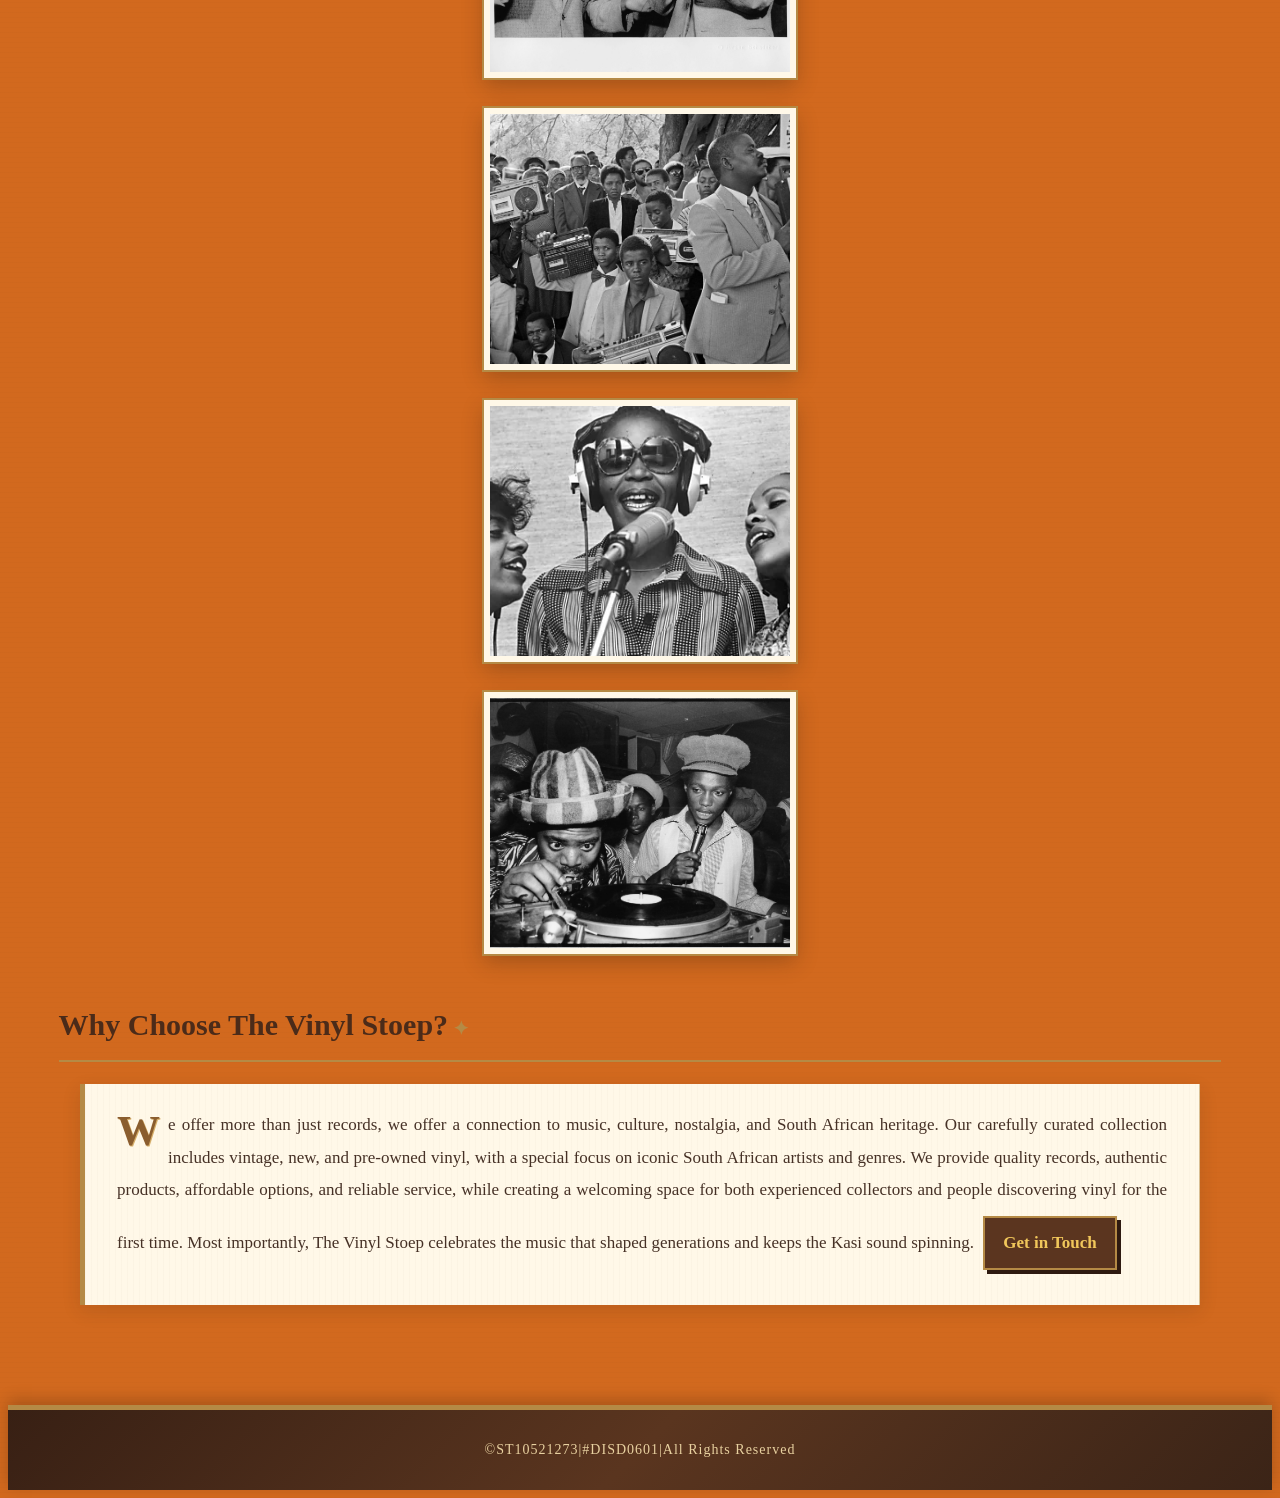
==== commit 540125c8: "Update About.html" ====
--- a/About.html
+++ b/About.html
@@ -11,7 +11,7 @@
      Navigation bar starts here-->   
     <nav>   
         
-            <img src="images/image1.png.png" alt="The Vinyl Stoep Logo" >
+            <img src="Images/image1.png.png" alt="The Vinyl Stoep Logo" >
         
 
 <ul>
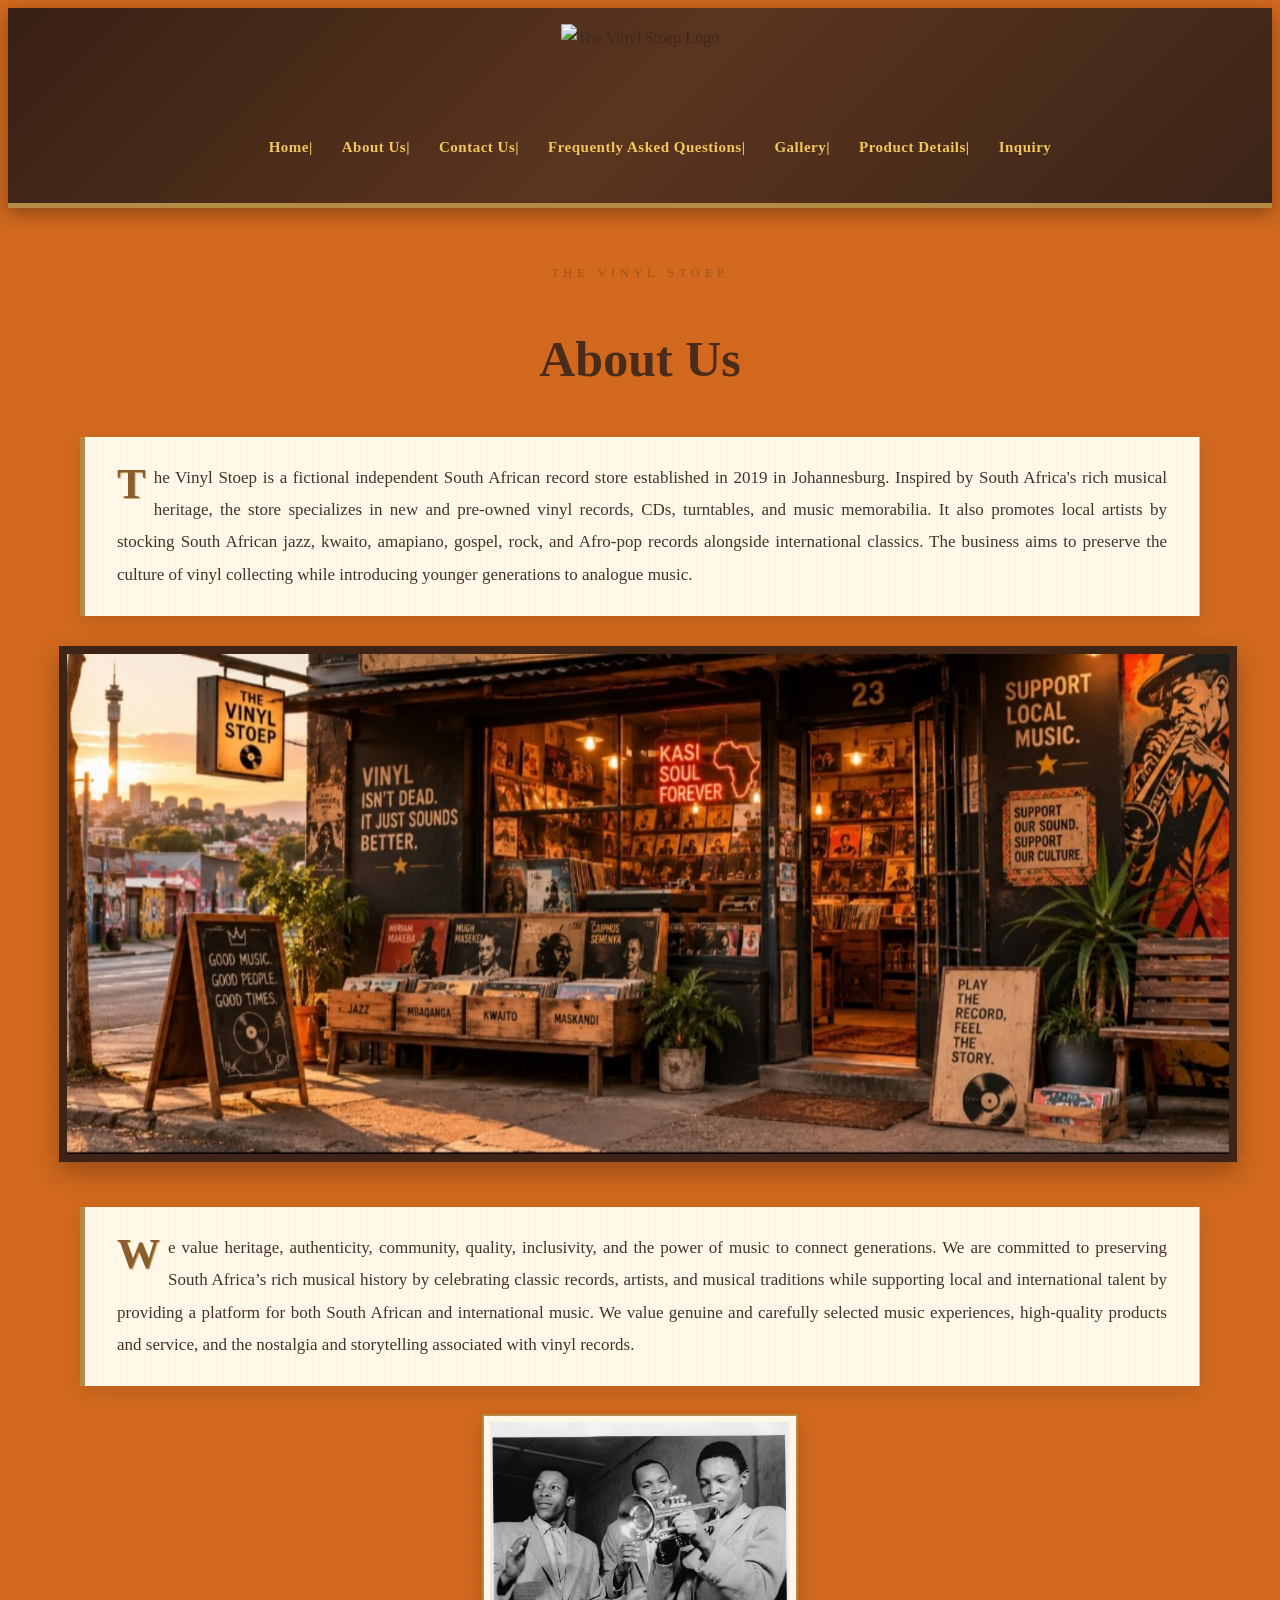
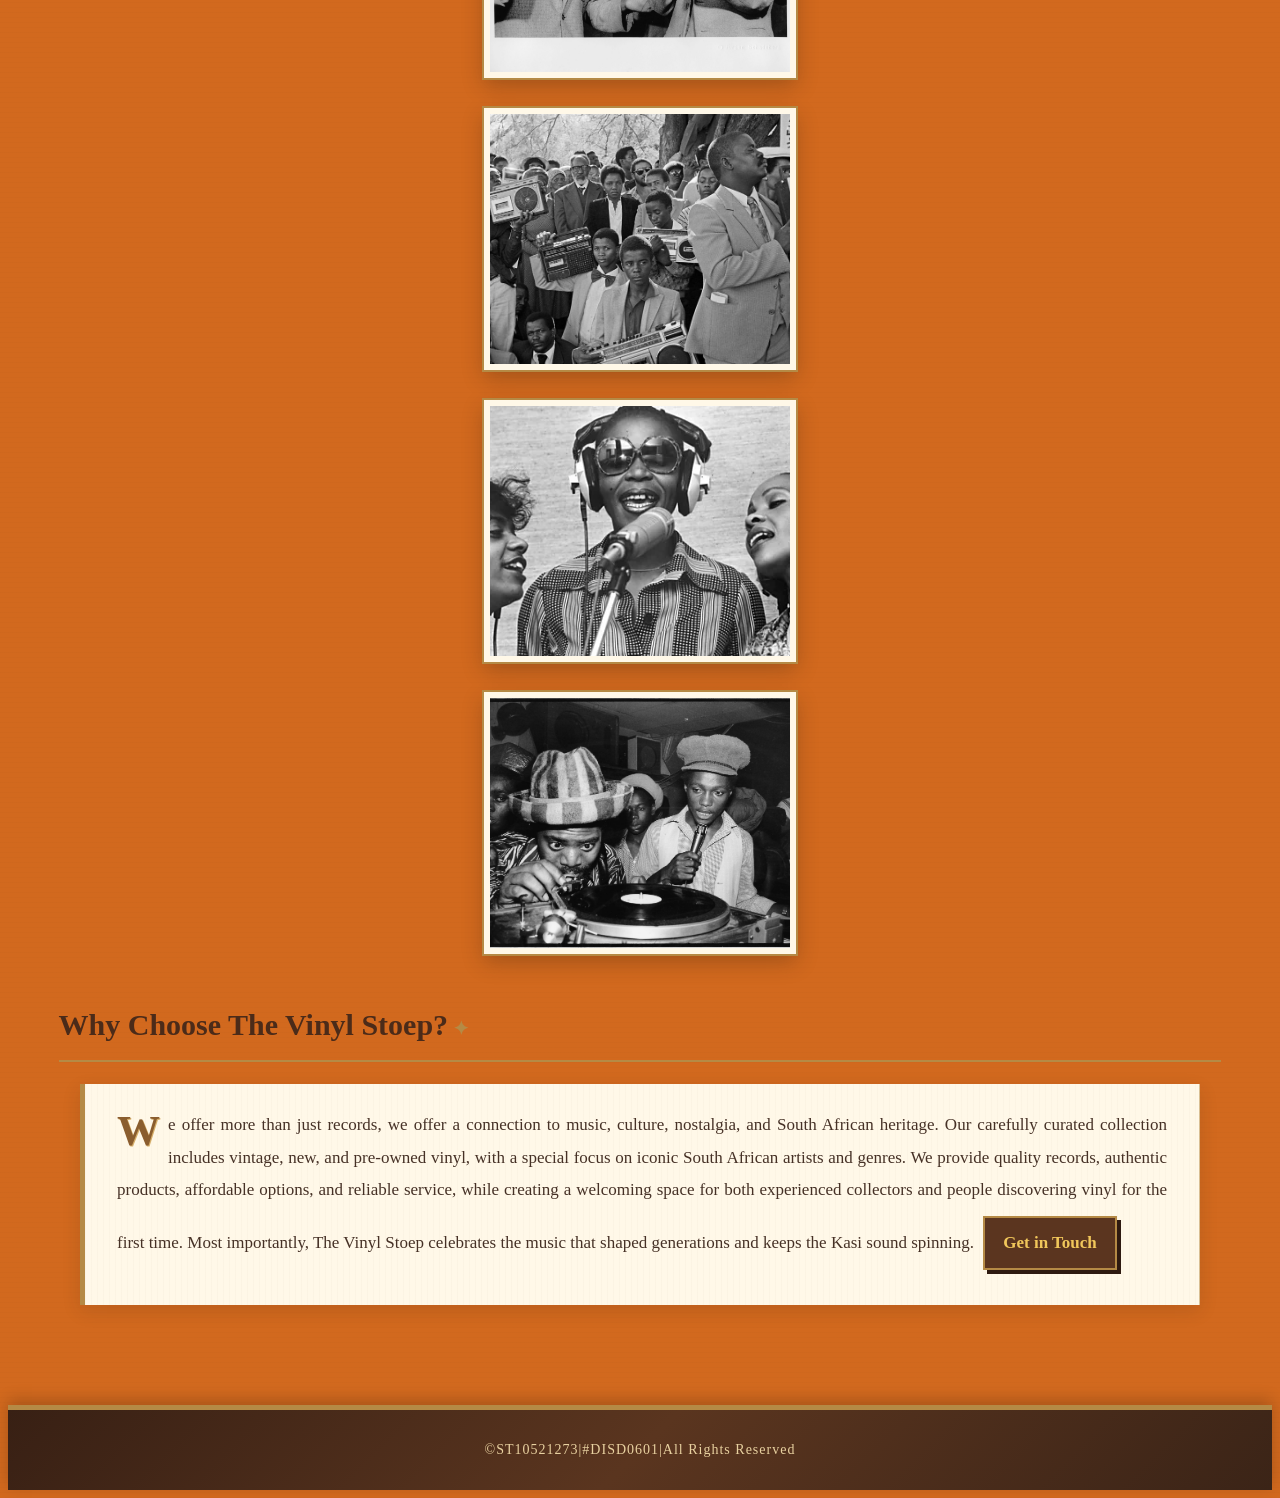
==== commit 524345bc: "Update About.html" ====
--- a/About.html
+++ b/About.html
@@ -1,6 +1,21 @@
 <!DOCTYPE html>
 <html lang="en">
 <head>
+
+<!-- SEO META TAGS FOR ABOUT US PAGE -->
+
+<meta name="description"
+content="Discover the story behind The Vinyl Stoep, a Johannesburg-based vinyl record store celebrating South African music, international artists, vintage records and the timeless culture of vinyl.">
+
+<meta name="keywords"
+content="About The Vinyl Stoep, Johannesburg vinyl record store, South African music culture, vintage vinyl records, music history, international artists, vinyl collection">
+
+<meta name="author" content="The Vinyl Stoep">
+
+
+
+<title>About Us | Our Story and Love for Vinyl | The Vinyl Stoep</title>
+
     
     <title>About Us</title>
  <link rel="stylesheet" href="CSS/StylingCSS.css">
@@ -11,7 +26,7 @@
      Navigation bar starts here-->   
     <nav>   
         
-            <img src="Images/image1.png.png" alt="The Vinyl Stoep Logo" >
+            <img src="images/image1.png.png" alt="The Vinyl Stoep Logo" >
         
 
 <ul>
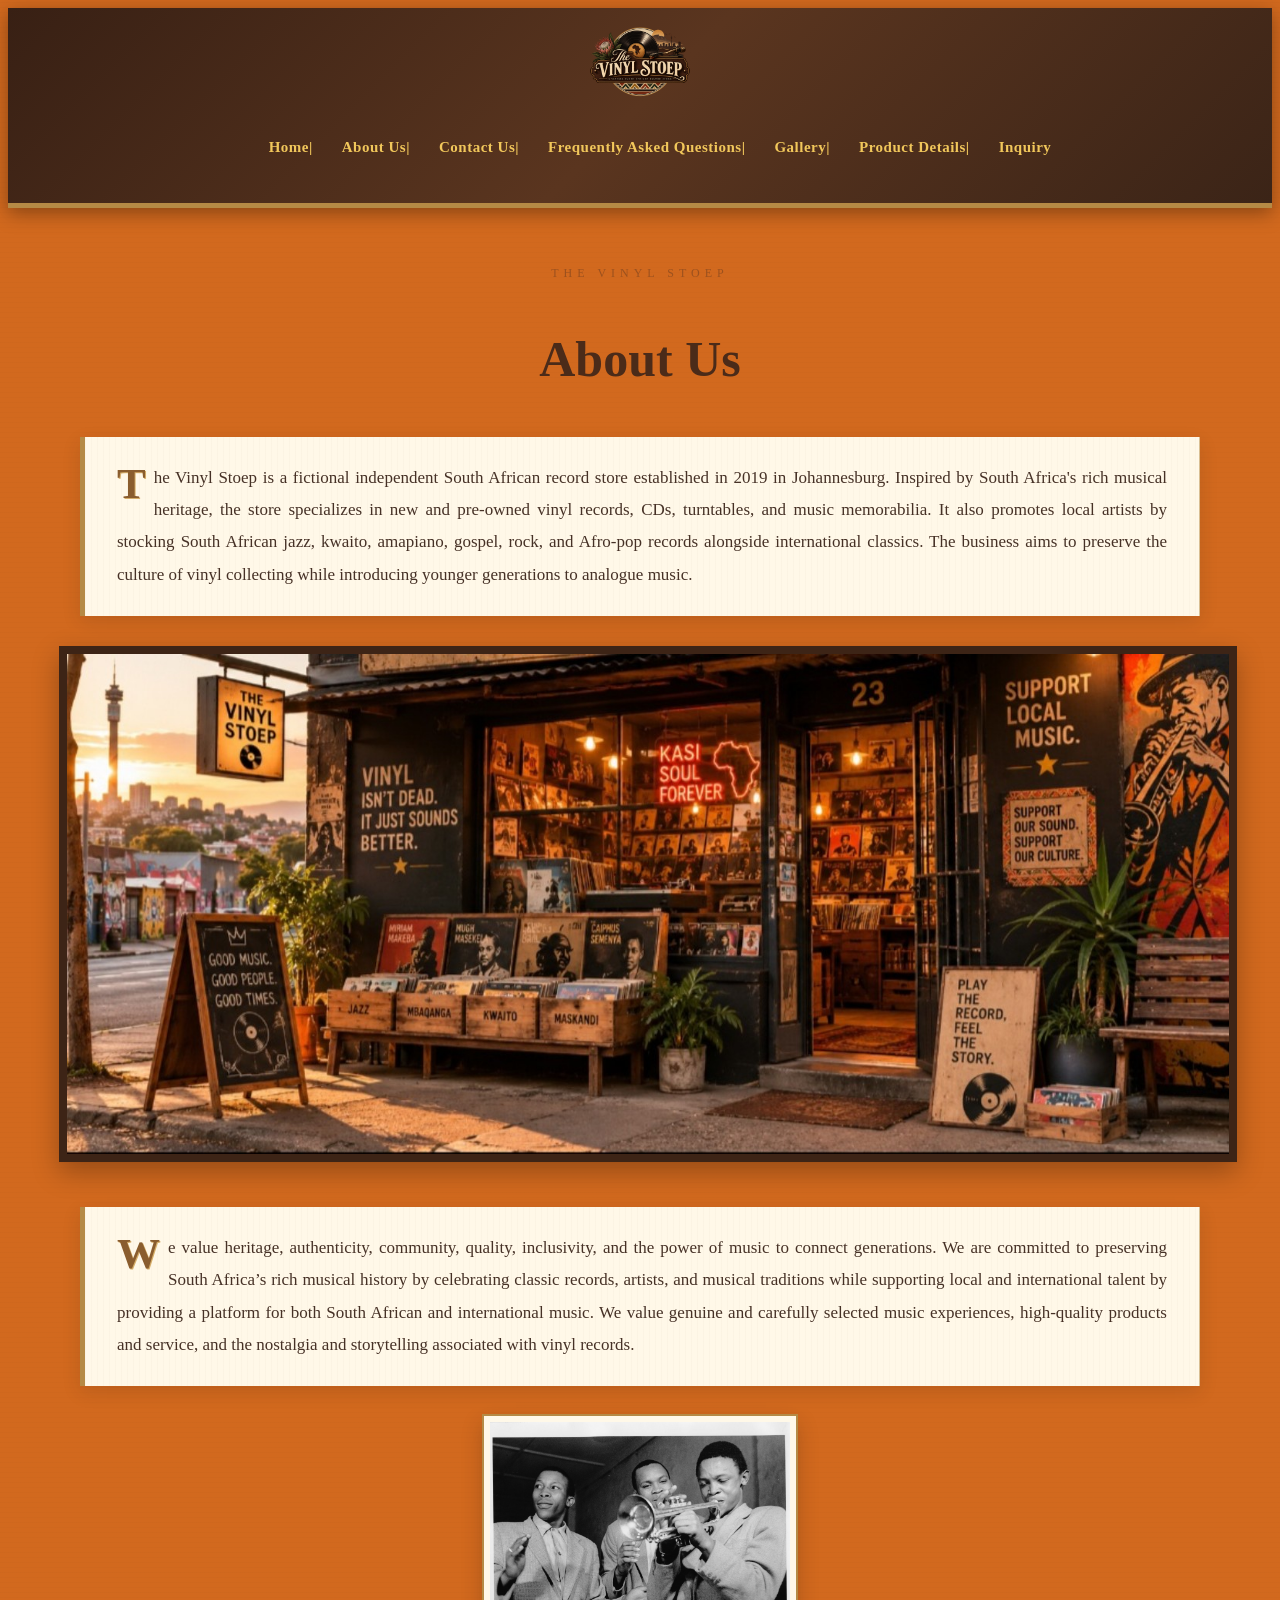
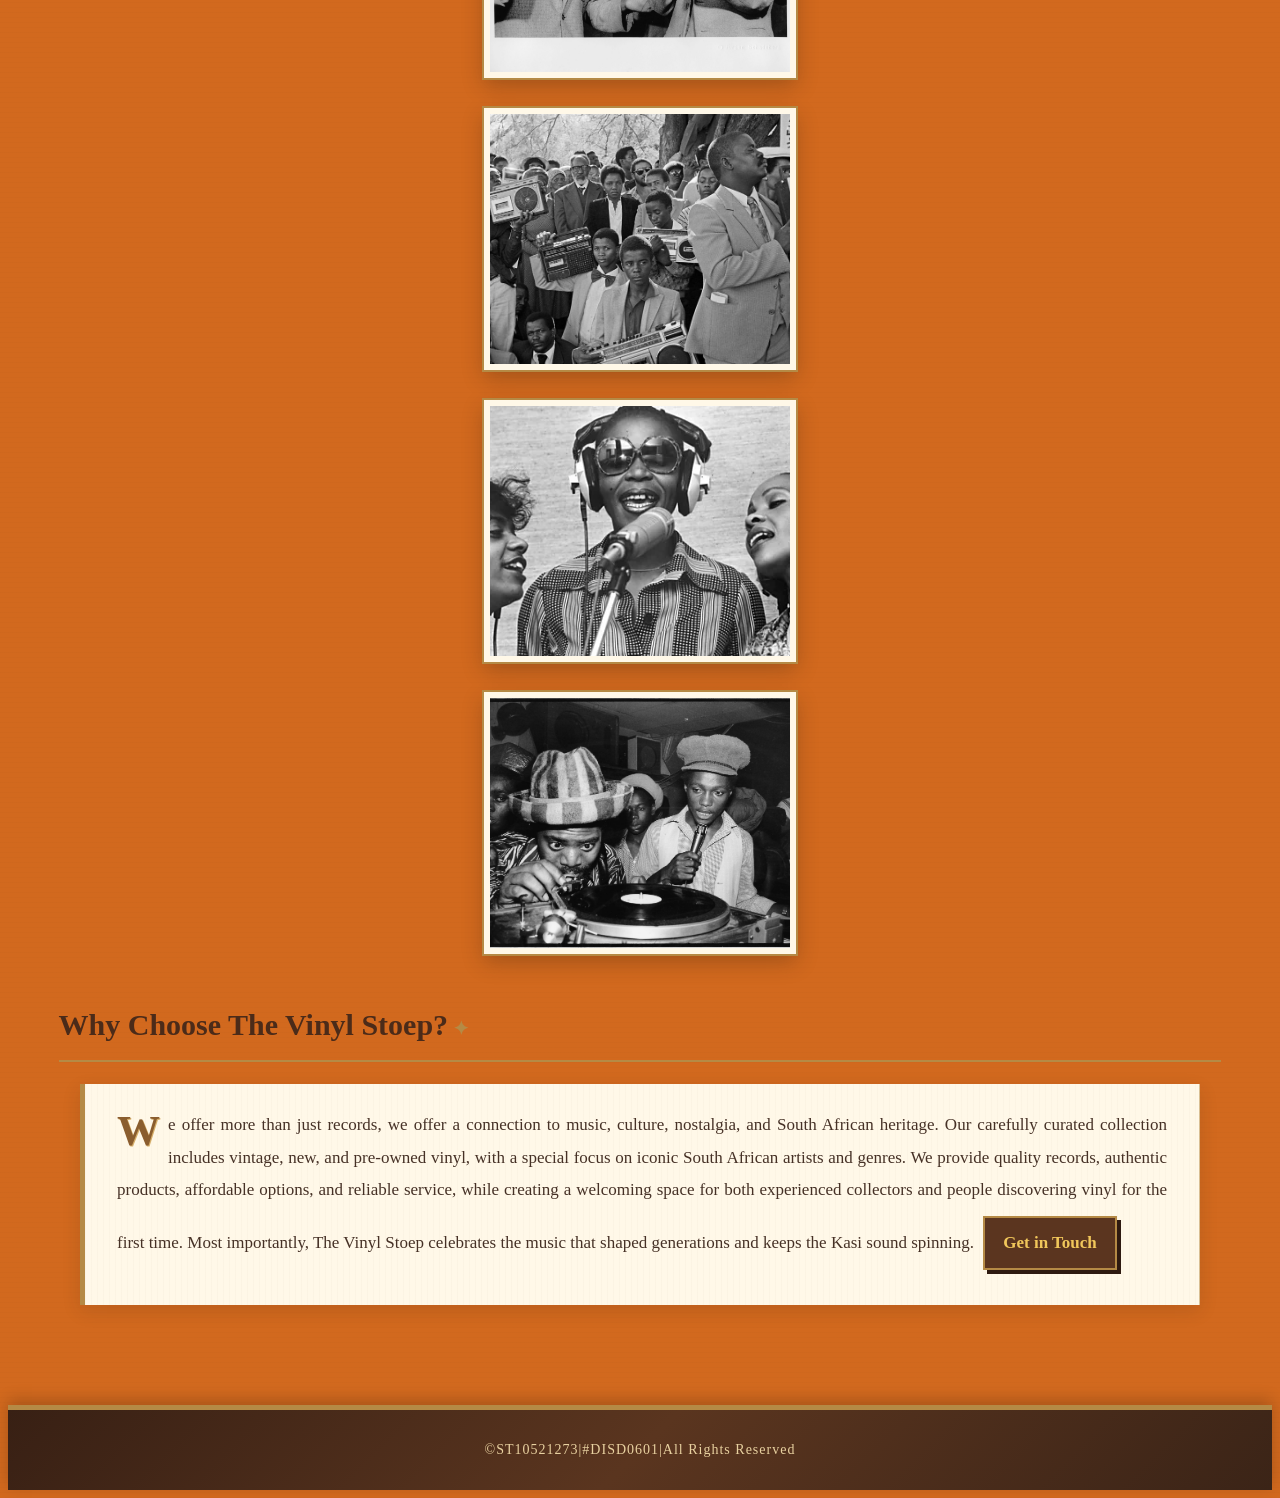
==== commit f024e7e8: "Update About.html" ====
--- a/About.html
+++ b/About.html
@@ -26,7 +26,7 @@
      Navigation bar starts here-->   
     <nav>   
         
-            <img src="images/image1.png.png" alt="The Vinyl Stoep Logo" >
+            <img src="Images/image1.png.png" alt="The Vinyl Stoep Logo" >
         
 
 <ul>
